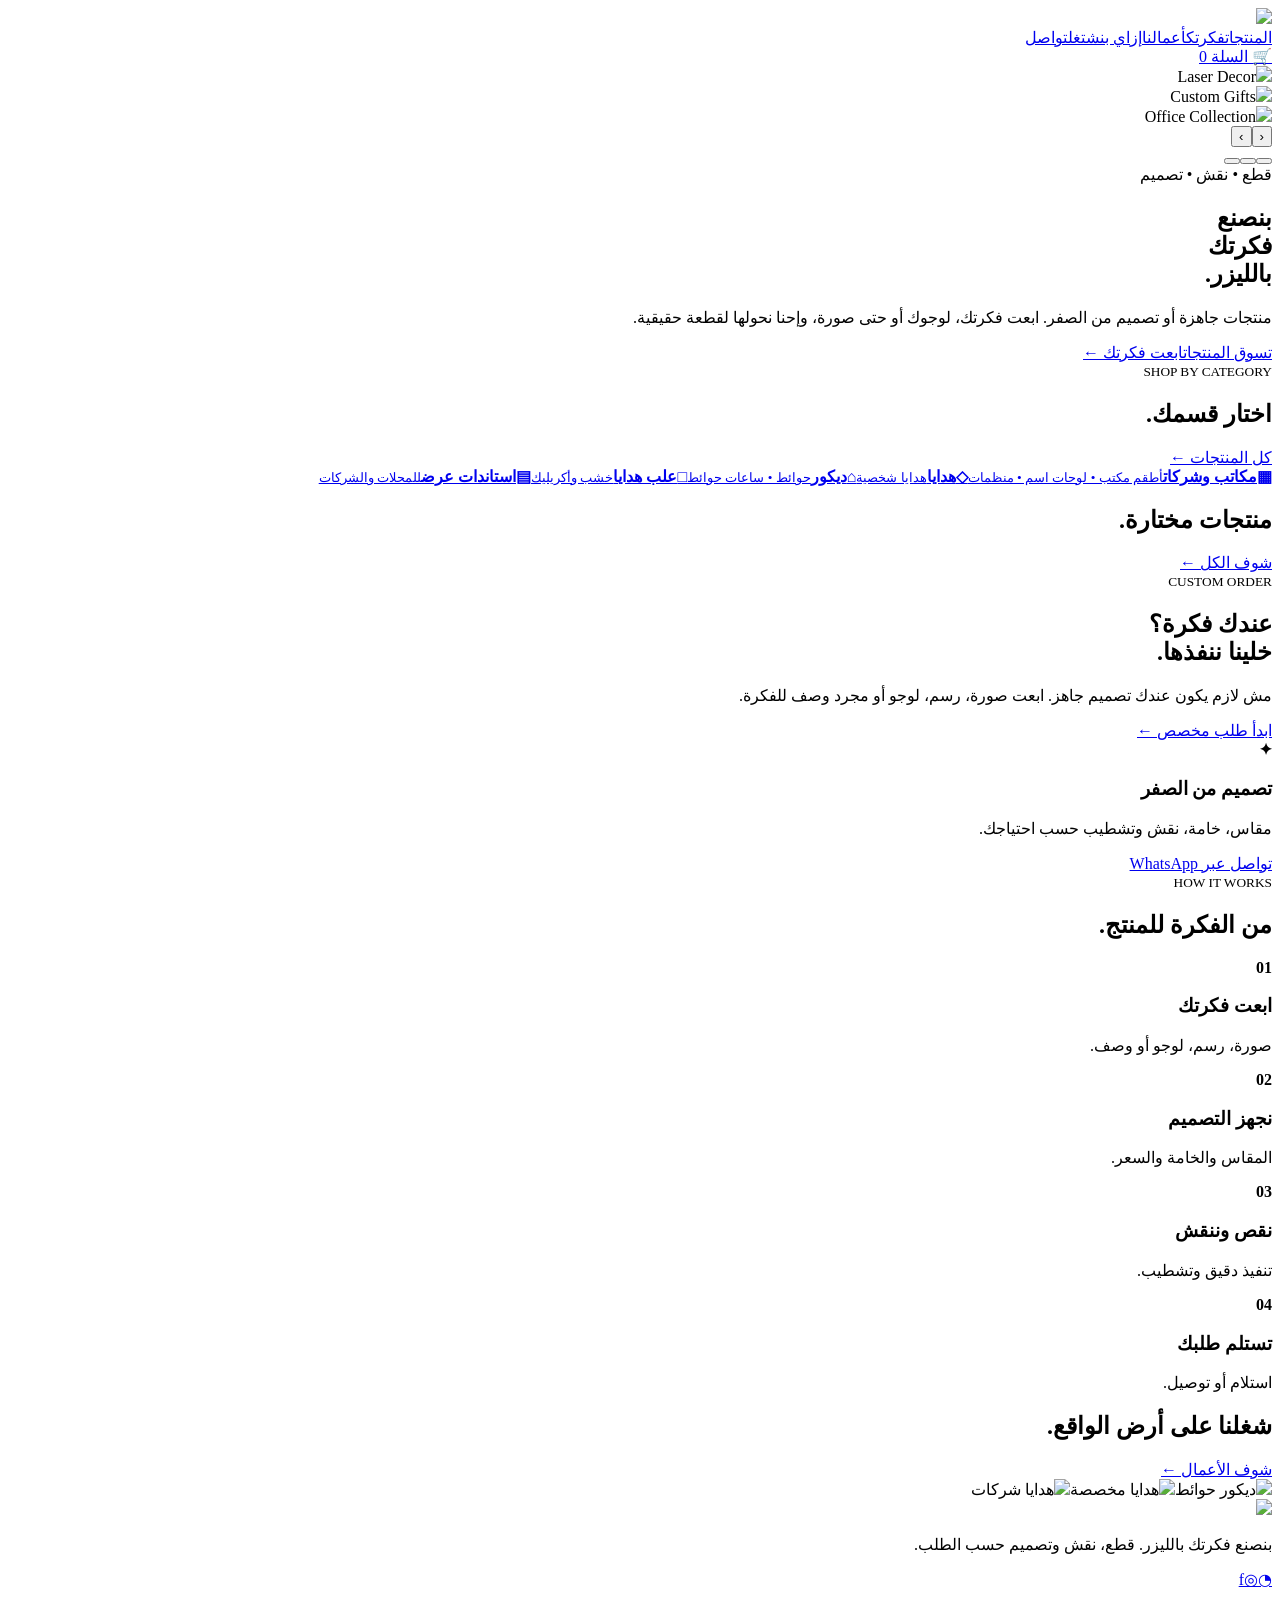
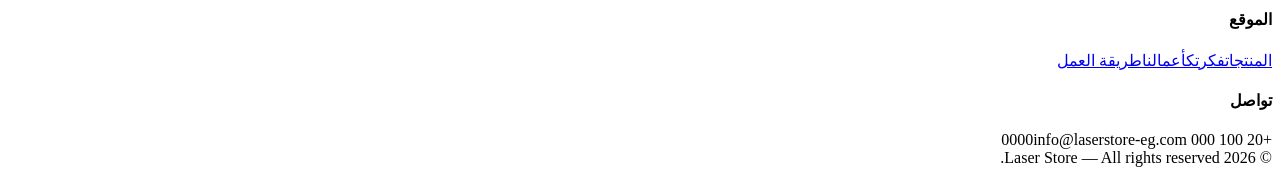
==== index.html @ 200dd328 "Add files via upload" ====
<!doctype html><html lang="ar" dir="rtl"><head><meta charset="utf-8"><meta name="viewport" content="width=device-width,initial-scale=1"><title>Laser Store — نصنع فكرتك بالليزر</title><link rel="preconnect" href="https://fonts.googleapis.com"><link rel="preconnect" href="https://fonts.gstatic.com" crossorigin><link href="https://fonts.googleapis.com/css2?family=Cairo:wght@400;500;600;700;800&family=Manrope:wght@600;700;800&display=swap" rel="stylesheet"><link rel="stylesheet" href="css/style.css"></head><body><header class="header"><div class="container nav"><a href="index.html"><img class="web-logo" src="assets/logo-web.png"></a><nav class="menu"><a href="products.html">المنتجات</a><a href="custom.html">فكرتك</a><a href="work.html">أعمالنا</a><a href="#process">إزاي بنشتغل</a><a href="contact.html">تواصل</a></nav><a class="cart-btn" href="cart.html">🛒 السلة <span id="cartCount">0</span></a></div></header>
<section class="hero"><div class="container hero-grid"><div class="hero-media"><div class="hero-slider"><div class="slide active"><img src="https://images.unsplash.com/photo-1513519245088-0e12902e5a38?auto=format&fit=crop&w=1400&q=85"><span>Laser Decor</span></div><div class="slide"><img src="https://images.unsplash.com/photo-1602173574767-37ac01994b2a?auto=format&fit=crop&w=1400&q=85"><span>Custom Gifts</span></div><div class="slide"><img src="https://images.unsplash.com/photo-1598301257982-0cf014dabbcd?auto=format&fit=crop&w=1400&q=85"><span>Office Collection</span></div><button class="slider-btn slider-prev" onclick="moveSlide(-1)">‹</button><button class="slider-btn slider-next" onclick="moveSlide(1)">›</button><div class="slider-dots"><button class="dot active" onclick="goSlide(0)"></button><button class="dot" onclick="goSlide(1)"></button><button class="dot" onclick="goSlide(2)"></button></div></div></div><div class="hero-copy"><span class="eyebrow">قطع • نقش • تصميم</span><h1>بنصنع<br><span>فكرتك</span><br>بالليزر.</h1><p class="hero-text">منتجات جاهزة أو تصميم من الصفر. ابعت فكرتك، لوجوك أو حتى صورة، وإحنا نحولها لقطعة حقيقية.</p><div class="buttons"><a class="btn primary" href="products.html">تسوق المنتجات</a><a class="btn light" href="custom.html">ابعت فكرتك ←</a></div></div></div></section>
<section id="products" class="section soft"><div class="container"><div class="section-head"><div><small>SHOP BY CATEGORY</small><h2 class="section-title">اختار قسمك.</h2></div><a href="products.html">كل المنتجات ←</a></div><div class="category-cards"><a href="products.html?category=office"><b>▦</b><strong>مكاتب وشركات</strong><small>أطقم مكتب • لوحات اسم • منظمات</small></a><a href="products.html?category=gifts"><b>◇</b><strong>هدايا</strong><small>هدايا شخصية</small></a><a href="products.html?category=decor"><b>⌂</b><strong>ديكور</strong><small>حوائط • ساعات حوائط</small></a><a href="products.html?category=boxes"><b>□</b><strong>علب هدايا</strong><small>خشب وأكريليك</small></a><a href="products.html?category=stands"><b>▤</b><strong>استاندات عرض</strong><small>للمحلات والشركات</small></a></div></div></section>
<section class="section"><div class="container"><div class="section-head"><h2 class="section-title">منتجات مختارة.</h2><a href="products.html">شوف الكل ←</a></div><div class="products" id="featured"></div></div></section>
<section id="custom" class="idea"><div class="container idea-box"><div><small>CUSTOM ORDER</small><h2>عندك فكرة؟<br><span>خلينا ننفذها.</span></h2><p>مش لازم يكون عندك تصميم جاهز. ابعت صورة، رسم، لوجو أو مجرد وصف للفكرة.</p><a class="btn light" href="custom.html">ابدأ طلب مخصص ←</a></div><div class="idea-card"><b>✦</b><h3>تصميم من الصفر</h3><p>مقاس، خامة، نقش وتشطيب حسب احتياجك.</p><a class="wa-order" href="https://wa.me/201000000000">تواصل عبر WhatsApp</a></div></div></section>
<section id="process" class="section soft"><div class="container"><small>HOW IT WORKS</small><h2 class="section-title">من الفكرة للمنتج.</h2><div class="process"><div><b>01</b><h3>ابعت فكرتك</h3><p>صورة، رسم، لوجو أو وصف.</p></div><div><b>02</b><h3>نجهز التصميم</h3><p>المقاس والخامة والسعر.</p></div><div><b>03</b><h3>نقص وننقش</h3><p>تنفيذ دقيق وتشطيب.</p></div><div><b>04</b><h3>تستلم طلبك</h3><p>استلام أو توصيل.</p></div></div></div></section>
<section class="section"><div class="container"><div class="section-head"><h2 class="section-title">شغلنا على أرض الواقع.</h2><a href="work.html">شوف الأعمال ←</a></div><div class="work-grid"><a><img src="https://images.unsplash.com/photo-1513519245088-0e12902e5a38?auto=format&fit=crop&w=1200&q=85"><span>ديكور حوائط</span></a><a><img src="https://images.unsplash.com/photo-1602173574767-37ac01994b2a?auto=format&fit=crop&w=900&q=85"><span>هدايا مخصصة</span></a><a><img src="https://images.unsplash.com/photo-1556742049-0cfed4f6a45d?auto=format&fit=crop&w=900&q=85"><span>هدايا شركات</span></a></div></div></section>
<footer><div class="container footer-grid"><div><img class="footer-logo" src="assets/logo-full.png"><p>بنصنع فكرتك بالليزر. قطع، نقش وتصميم حسب الطلب.</p><div class="social"><a href="https://wa.me/201000000000">◔</a><a href="https://instagram.com/">◎</a><a href="https://facebook.com/">f</a></div></div><div><h4>الموقع</h4><a href="products.html">المنتجات</a><a href="custom.html">فكرتك</a><a href="work.html">أعمالنا</a><a href="#process">طريقة العمل</a></div><div><h4>تواصل</h4><span>+20 100 000 0000</span><span>info@laserstore-eg.com</span></div></div><div class="copyright">© 2026 Laser Store — All rights reserved.</div></footer><script src="js/products.js"></script><script src="js/main.js"></script><script>document.addEventListener('DOMContentLoaded',()=>{document.querySelector('#featured').innerHTML=products.slice(0,6).map(card).join('')})</script></body></html>
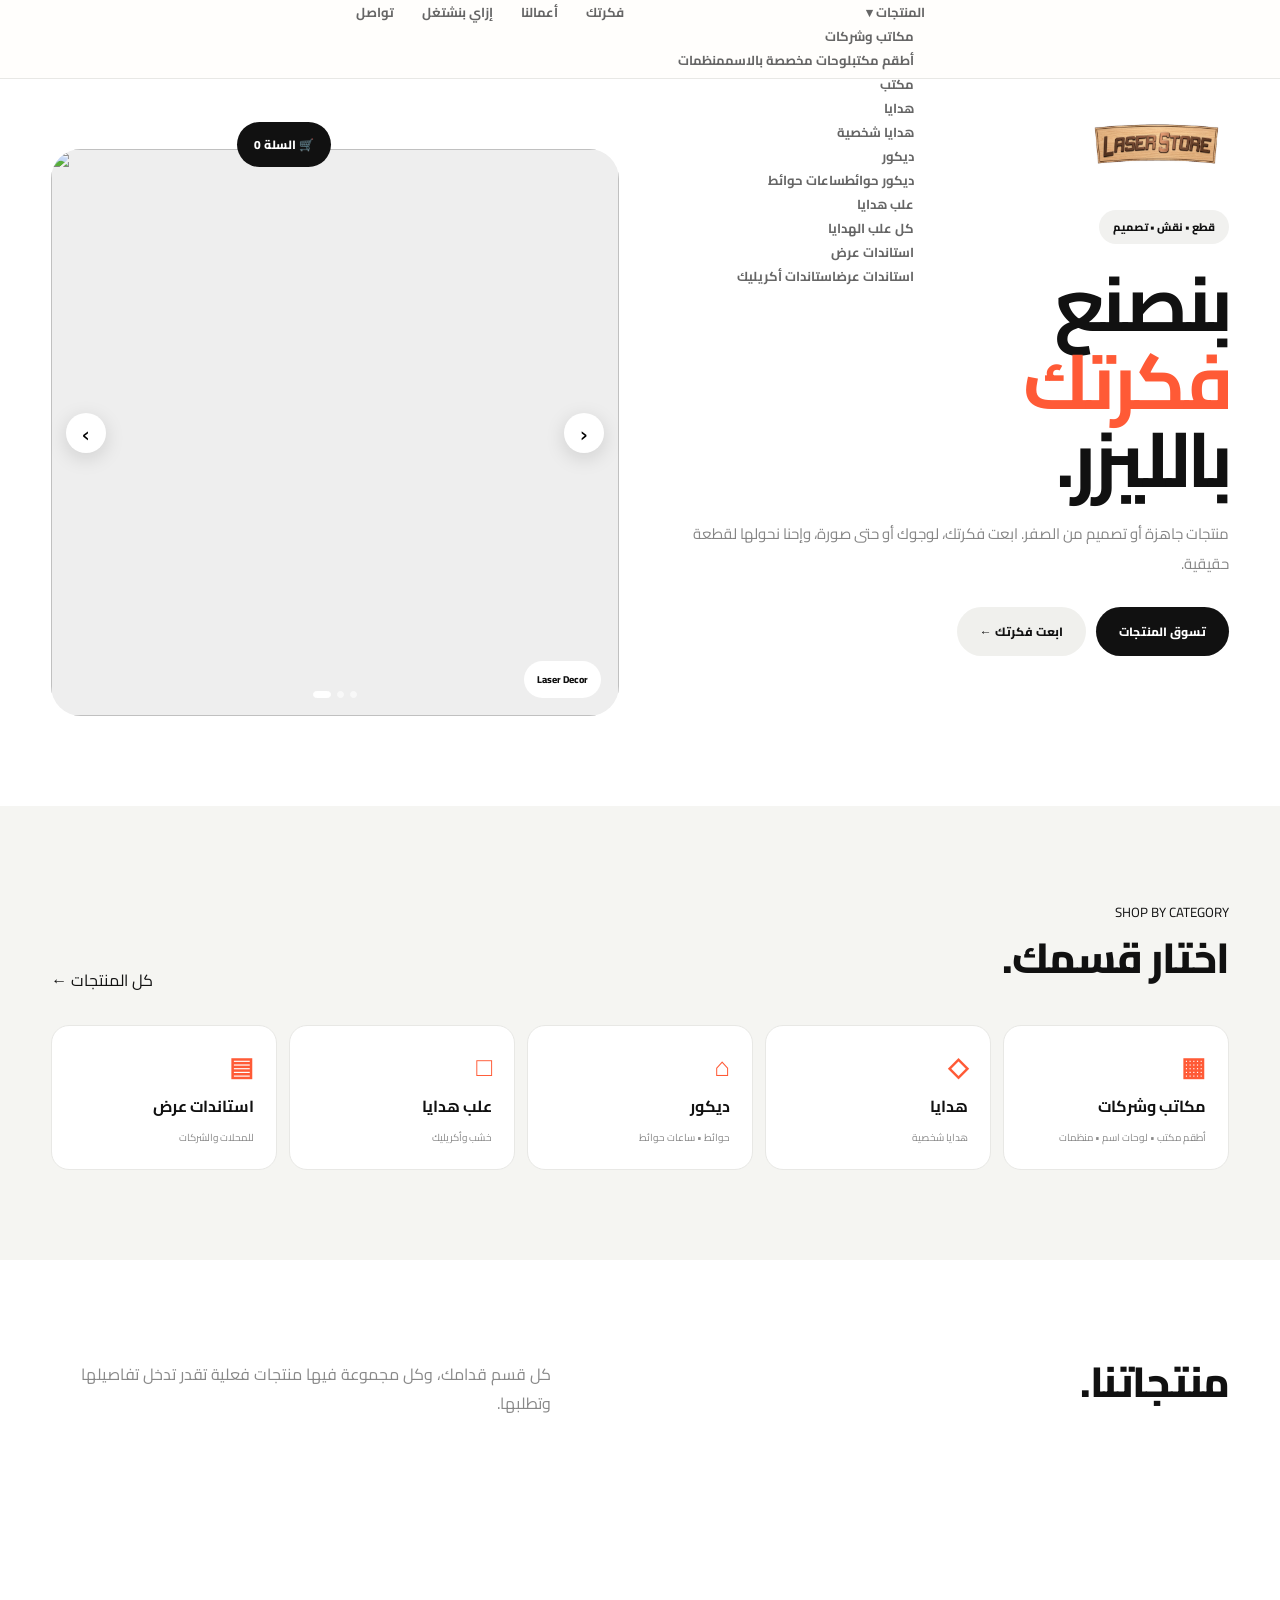
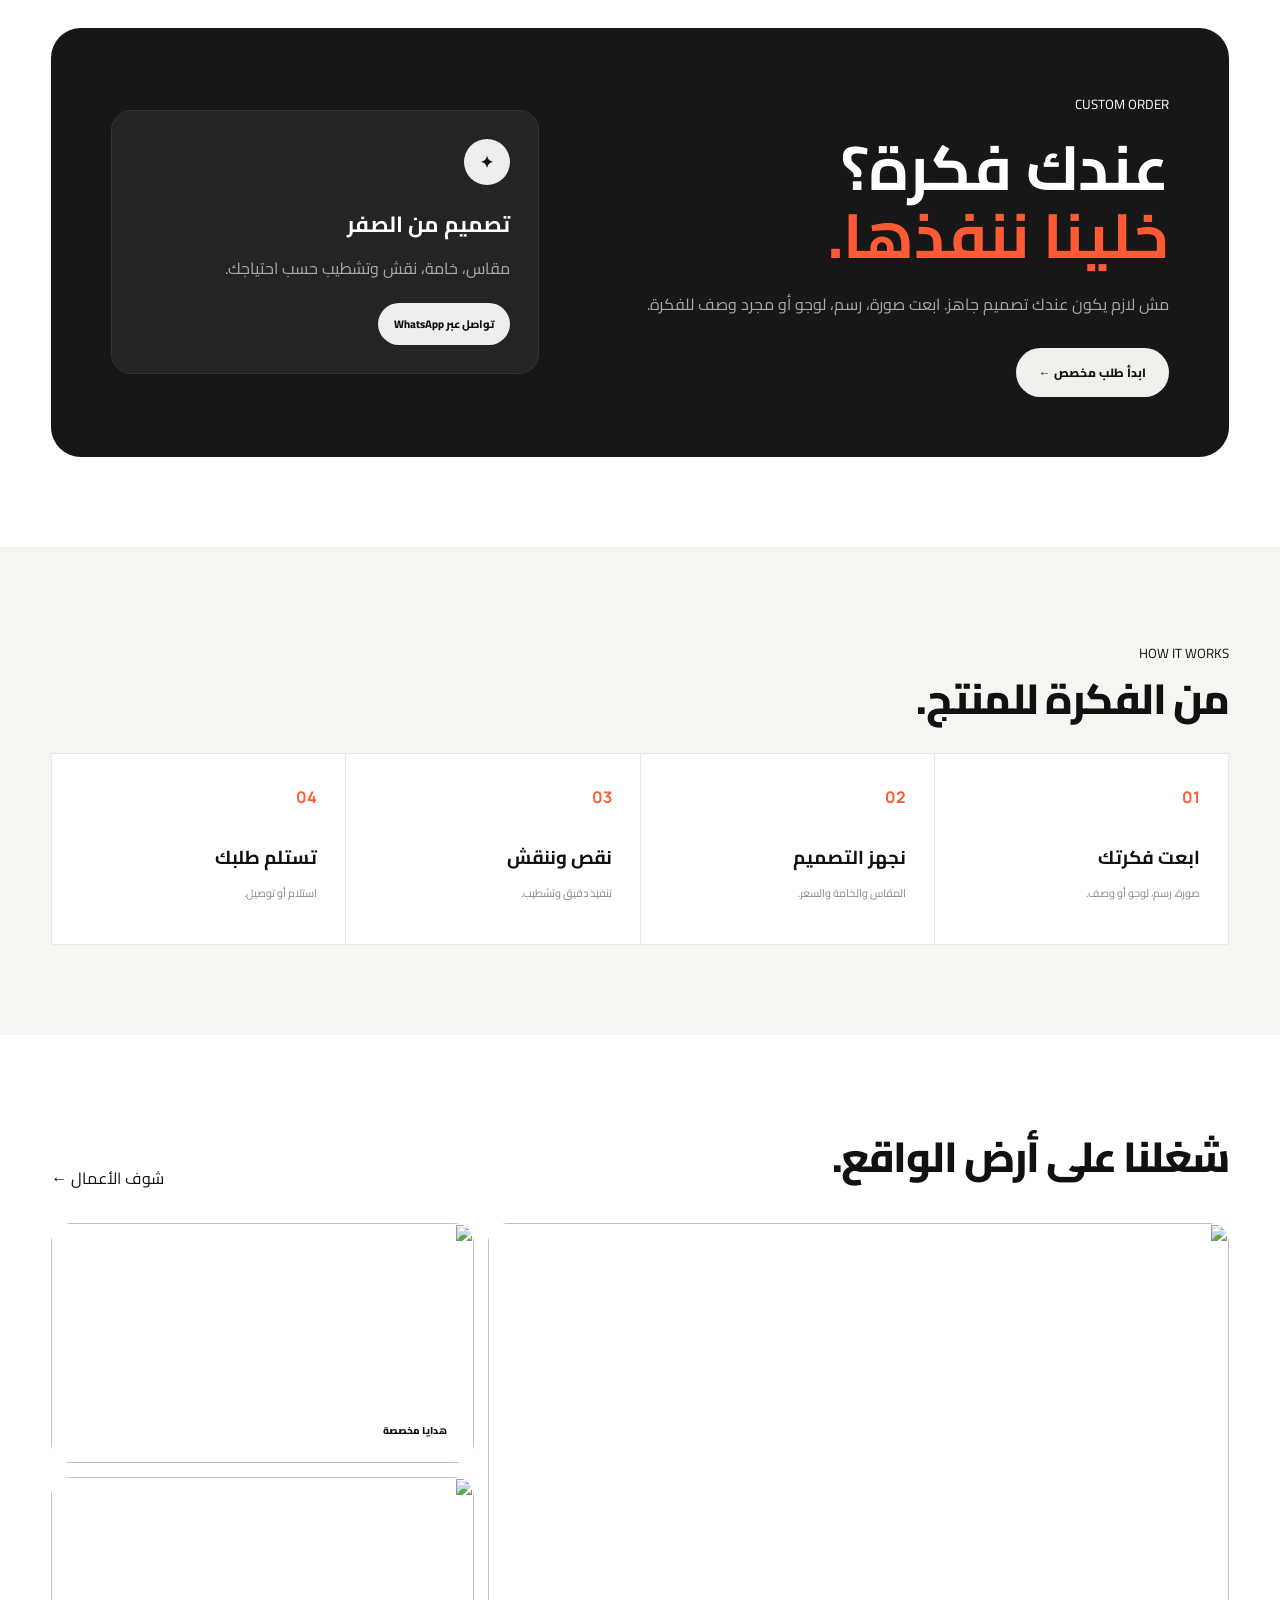
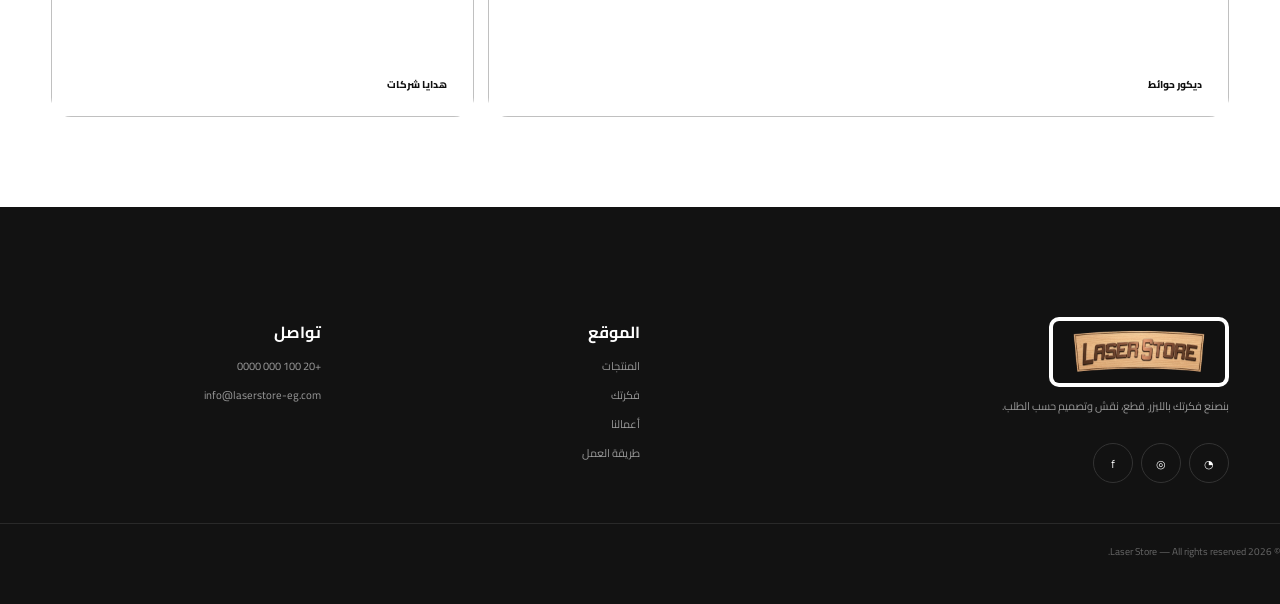
==== commit 76c91814: "Add files via upload" ====
--- a/index.html
+++ b/index.html
@@ -1,8 +1,33 @@
-<!doctype html><html lang="ar" dir="rtl"><head><meta charset="utf-8"><meta name="viewport" content="width=device-width,initial-scale=1"><title>Laser Store — نصنع فكرتك بالليزر</title><link rel="preconnect" href="https://fonts.googleapis.com"><link rel="preconnect" href="https://fonts.gstatic.com" crossorigin><link href="https://fonts.googleapis.com/css2?family=Cairo:wght@400;500;600;700;800&family=Manrope:wght@600;700;800&display=swap" rel="stylesheet"><link rel="stylesheet" href="css/style.css"></head><body><header class="header"><div class="container nav"><a href="index.html"><img class="web-logo" src="assets/logo-web.png"></a><nav class="menu"><a href="products.html">المنتجات</a><a href="custom.html">فكرتك</a><a href="work.html">أعمالنا</a><a href="#process">إزاي بنشتغل</a><a href="contact.html">تواصل</a></nav><a class="cart-btn" href="cart.html">🛒 السلة <span id="cartCount">0</span></a></div></header>
+<!doctype html><html lang="ar" dir="rtl"><head><meta charset="utf-8"><meta name="viewport" content="width=device-width,initial-scale=1"><title>Laser Store — نصنع فكرتك بالليزر</title><link rel="preconnect" href="https://fonts.googleapis.com"><link rel="preconnect" href="https://fonts.gstatic.com" crossorigin><link href="https://fonts.googleapis.com/css2?family=Cairo:wght@400;500;600;700;800&family=Manrope:wght@600;700;800&display=swap" rel="stylesheet"><link rel="stylesheet" href="css/style.css"></head><body><header class="header"><div class="container nav"><a href="index.html"><img class="web-logo" src="assets/logo-web.png"></a><nav class="menu"><div class="has-mega"><a href="products.html">المنتجات ▾</a><div class="mega-menu"><div class="container mega-inner">
+<div class="mega-col"><h4>مكاتب وشركات</h4><a href="products.html?category=office&sub=desk">أطقم مكتب</a><a href="products.html?category=office&sub=name">لوحات مخصصة بالاسم</a><a href="products.html?category=office&sub=organizer">منظمات مكتب</a></div>
+<div class="mega-col"><h4>هدايا</h4><a href="products.html?category=gifts">هدايا شخصية</a></div>
+<div class="mega-col"><h4>ديكور</h4><a href="products.html?category=decor&sub=wall">ديكور حوائط</a><a href="products.html?category=decor&sub=clock">ساعات حوائط</a></div>
+<div class="mega-col"><h4>علب هدايا</h4><a href="products.html?category=boxes">كل علب الهدايا</a></div>
+<div class="mega-col"><h4>استاندات عرض</h4><a href="products.html?category=stands&sub=display">استاندات عرض</a><a href="products.html?category=stands&sub=acrylic">استاندات أكريليك</a></div>
+</div></div></div><a href="custom.html">فكرتك</a><a href="work.html">أعمالنا</a><a href="#process">إزاي بنشتغل</a><a href="contact.html">تواصل</a></nav><a class="cart-btn" href="cart.html">🛒 السلة <span id="cartCount">0</span></a></div></header>
 <section class="hero"><div class="container hero-grid"><div class="hero-media"><div class="hero-slider"><div class="slide active"><img src="https://images.unsplash.com/photo-1513519245088-0e12902e5a38?auto=format&fit=crop&w=1400&q=85"><span>Laser Decor</span></div><div class="slide"><img src="https://images.unsplash.com/photo-1602173574767-37ac01994b2a?auto=format&fit=crop&w=1400&q=85"><span>Custom Gifts</span></div><div class="slide"><img src="https://images.unsplash.com/photo-1598301257982-0cf014dabbcd?auto=format&fit=crop&w=1400&q=85"><span>Office Collection</span></div><button class="slider-btn slider-prev" onclick="moveSlide(-1)">‹</button><button class="slider-btn slider-next" onclick="moveSlide(1)">›</button><div class="slider-dots"><button class="dot active" onclick="goSlide(0)"></button><button class="dot" onclick="goSlide(1)"></button><button class="dot" onclick="goSlide(2)"></button></div></div></div><div class="hero-copy"><span class="eyebrow">قطع • نقش • تصميم</span><h1>بنصنع<br><span>فكرتك</span><br>بالليزر.</h1><p class="hero-text">منتجات جاهزة أو تصميم من الصفر. ابعت فكرتك، لوجوك أو حتى صورة، وإحنا نحولها لقطعة حقيقية.</p><div class="buttons"><a class="btn primary" href="products.html">تسوق المنتجات</a><a class="btn light" href="custom.html">ابعت فكرتك ←</a></div></div></div></section>
 <section id="products" class="section soft"><div class="container"><div class="section-head"><div><small>SHOP BY CATEGORY</small><h2 class="section-title">اختار قسمك.</h2></div><a href="products.html">كل المنتجات ←</a></div><div class="category-cards"><a href="products.html?category=office"><b>▦</b><strong>مكاتب وشركات</strong><small>أطقم مكتب • لوحات اسم • منظمات</small></a><a href="products.html?category=gifts"><b>◇</b><strong>هدايا</strong><small>هدايا شخصية</small></a><a href="products.html?category=decor"><b>⌂</b><strong>ديكور</strong><small>حوائط • ساعات حوائط</small></a><a href="products.html?category=boxes"><b>□</b><strong>علب هدايا</strong><small>خشب وأكريليك</small></a><a href="products.html?category=stands"><b>▤</b><strong>استاندات عرض</strong><small>للمحلات والشركات</small></a></div></div></section>
-<section class="section"><div class="container"><div class="section-head"><h2 class="section-title">منتجات مختارة.</h2><a href="products.html">شوف الكل ←</a></div><div class="products" id="featured"></div></div></section>
+<section class="section"><div class="container"><div class="section-head"><h2 class="section-title">منتجاتنا.</h2><p class="section-desc">كل قسم قدامك، وكل مجموعة فيها منتجات فعلية تقدر تدخل تفاصيلها وتطلبها.</p></div><div class="category-sections" id="homeCategories"></div></div></section>
 <section id="custom" class="idea"><div class="container idea-box"><div><small>CUSTOM ORDER</small><h2>عندك فكرة؟<br><span>خلينا ننفذها.</span></h2><p>مش لازم يكون عندك تصميم جاهز. ابعت صورة، رسم، لوجو أو مجرد وصف للفكرة.</p><a class="btn light" href="custom.html">ابدأ طلب مخصص ←</a></div><div class="idea-card"><b>✦</b><h3>تصميم من الصفر</h3><p>مقاس، خامة، نقش وتشطيب حسب احتياجك.</p><a class="wa-order" href="https://wa.me/201000000000">تواصل عبر WhatsApp</a></div></div></section>
 <section id="process" class="section soft"><div class="container"><small>HOW IT WORKS</small><h2 class="section-title">من الفكرة للمنتج.</h2><div class="process"><div><b>01</b><h3>ابعت فكرتك</h3><p>صورة، رسم، لوجو أو وصف.</p></div><div><b>02</b><h3>نجهز التصميم</h3><p>المقاس والخامة والسعر.</p></div><div><b>03</b><h3>نقص وننقش</h3><p>تنفيذ دقيق وتشطيب.</p></div><div><b>04</b><h3>تستلم طلبك</h3><p>استلام أو توصيل.</p></div></div></div></section>
 <section class="section"><div class="container"><div class="section-head"><h2 class="section-title">شغلنا على أرض الواقع.</h2><a href="work.html">شوف الأعمال ←</a></div><div class="work-grid"><a><img src="https://images.unsplash.com/photo-1513519245088-0e12902e5a38?auto=format&fit=crop&w=1200&q=85"><span>ديكور حوائط</span></a><a><img src="https://images.unsplash.com/photo-1602173574767-37ac01994b2a?auto=format&fit=crop&w=900&q=85"><span>هدايا مخصصة</span></a><a><img src="https://images.unsplash.com/photo-1556742049-0cfed4f6a45d?auto=format&fit=crop&w=900&q=85"><span>هدايا شركات</span></a></div></div></section>
-<footer><div class="container footer-grid"><div><img class="footer-logo" src="assets/logo-full.png"><p>بنصنع فكرتك بالليزر. قطع، نقش وتصميم حسب الطلب.</p><div class="social"><a href="https://wa.me/201000000000">◔</a><a href="https://instagram.com/">◎</a><a href="https://facebook.com/">f</a></div></div><div><h4>الموقع</h4><a href="products.html">المنتجات</a><a href="custom.html">فكرتك</a><a href="work.html">أعمالنا</a><a href="#process">طريقة العمل</a></div><div><h4>تواصل</h4><span>+20 100 000 0000</span><span>info@laserstore-eg.com</span></div></div><div class="copyright">© 2026 Laser Store — All rights reserved.</div></footer><script src="js/products.js"></script><script src="js/main.js"></script><script>document.addEventListener('DOMContentLoaded',()=>{document.querySelector('#featured').innerHTML=products.slice(0,6).map(card).join('')})</script></body></html>
+<footer><div class="container footer-grid"><div><img class="footer-logo" src="assets/logo-full.png"><p>بنصنع فكرتك بالليزر. قطع، نقش وتصميم حسب الطلب.</p><div class="social"><a href="https://wa.me/201000000000">◔</a><a href="https://instagram.com/">◎</a><a href="https://facebook.com/">f</a></div></div><div><h4>الموقع</h4><a href="products.html">المنتجات</a><a href="custom.html">فكرتك</a><a href="work.html">أعمالنا</a><a href="#process">طريقة العمل</a></div><div><h4>تواصل</h4><span>+20 100 000 0000</span><span>info@laserstore-eg.com</span></div></div><div class="copyright">© 2026 Laser Store — All rights reserved.</div></footer><script src="js/products.js"></script><script src="js/main.js"></script><script>
+document.addEventListener('DOMContentLoaded',()=>{
+ const groups=[
+  ['office','مكاتب وشركات','أطقم مكتب • لوحات أسماء • منظمات مكتب'],
+  ['gifts','هدايا','هدايا شخصية ومميزة'],
+  ['decor','ديكور','ديكور حوائط • ساعات حوائط'],
+  ['boxes','علب هدايا','علب خشب وأكريليك قابلة للتخصيص'],
+  ['stands','استاندات عرض','للمحلات • الشركات • الفعاليات']
+ ];
+ const box=document.querySelector('#homeCategories');
+ if(!box)return;
+ box.innerHTML=groups.map(([key,title,desc])=>{
+   const ps=products.filter(p=>p.category===key).slice(0,4);
+   return `<section class="home-category" id="home-${key}">
+    <div class="category-title"><div><h2>${title}</h2><p>${desc}</p></div><a href="products.html?category=${key}">عرض كل القسم ←</a></div>
+    <div class="products">${ps.map(card).join('')}</div>
+   </section>`;
+ }).join('');
+});
+</script></body></html>
--- a/css/style.css
+++ b/css/style.css
@@ -0,0 +1,111 @@
+@import url('https://fonts.googleapis.com/css2?family=Cairo:wght@400;500;600;700;800&family=Manrope:wght@500;600;700;800&display=swap');
+:root{--black:#111;--orange:#ff513b;--soft:#f6f6f2;--gray:#777;--line:#e8e8e3}
+*{box-sizing:border-box;margin:0;padding:0}html{scroll-behavior:smooth}
+body{font-family:Cairo,sans-serif;color:var(--black);background:#fff}
+a{text-decoration:none;color:inherit}button{font:inherit;border:0;cursor:pointer}img{display:block}
+.container{width:min(1240px,92%);margin:auto}
+
+/* Header */
+.header{position:sticky;top:0;z-index:100;background:#fffffff2;backdrop-filter:blur(14px);border-bottom:1px solid var(--line)}
+.nav{height:78px;display:flex;align-items:center;justify-content:space-between;gap:25px}
+.web-logo{width:145px;height:54px;object-fit:contain}.menu{display:flex;gap:30px;color:#555;font-size:14px;font-weight:600}
+.menu a:hover{color:var(--orange)}.cart-btn{background:var(--black);color:#fff;border-radius:50px;padding:11px 18px;font-size:12px;min-width:92px}
+
+/* Hero: image LEFT, text RIGHT */
+.hero{padding:70px 0 90px}.hero-grid{direction:ltr;display:grid;grid-template-columns:1fr 1fr;gap:70px;align-items:center}
+.hero-copy{direction:rtl;text-align:right}.hero-media{direction:rtl}
+.eyebrow{display:inline-flex;background:#f1f1ed;padding:7px 14px;border-radius:50px;font-size:12px;font-weight:700}
+.hero h1{font-size:clamp(50px,6vw,82px);line-height:1.04;letter-spacing:-3px;margin:22px 0}
+.hero h1 span,.product-category,.number{color:var(--orange)}
+.hero-text,.section-desc{color:var(--gray);line-height:1.9}.hero-text{max-width:570px;margin-bottom:28px}
+.buttons{display:flex;gap:12px;flex-wrap:wrap}.btn{display:inline-flex;align-items:center;justify-content:center;padding:13px 23px;border-radius:50px;font-size:13px;font-weight:700;transition:.22s}
+.primary{background:var(--black);color:#fff}.primary:hover{background:var(--orange);transform:translateY(-1px)}
+.light{background:#f1f1ed;color:var(--black)}.light:hover{background:#fff;transform:translateY(-1px)}
+.hero-slider{aspect-ratio:1;border-radius:28px;overflow:hidden;position:relative;background:#eee}
+.slide{position:absolute;inset:0;opacity:0;transition:.55s}.slide.active{opacity:1}.slide img{width:100%;height:100%;object-fit:cover}
+.slider-btn{position:absolute;top:50%;transform:translateY(-50%);width:42px;height:42px;border-radius:50%;background:#fff;box-shadow:0 5px 20px #0002;z-index:3;font-size:20px;display:grid;place-items:center;line-height:1}
+.slider-prev{left:18px}.slider-next{right:18px}.slider-dots{position:absolute;bottom:18px;left:50%;transform:translateX(-50%);display:flex;gap:6px;z-index:3}
+.dot{width:7px;height:7px;border-radius:50%;background:#fff8;border:1px solid #fff;padding:0}.dot.active{background:#fff}
+.slider-label{position:absolute;right:18px;bottom:18px;background:#fff;padding:8px 13px;border-radius:50px;font-size:11px;font-weight:700;z-index:3}
+
+/* Products */
+.section{padding:95px 0}.soft{background:var(--soft)}.section-head{display:flex;justify-content:space-between;align-items:end;gap:35px;margin-bottom:34px}
+.section-title{font-size:43px;letter-spacing:-1.7px}.section-desc{max-width:500px}
+.categories{display:flex;gap:8px;flex-wrap:wrap;margin-bottom:28px}.category{padding:9px 17px;border-radius:50px;border:1px solid var(--line);background:#fff;font-size:12px;font-weight:700}
+.category.active{background:var(--black);color:#fff;border-color:var(--black)}.products{display:grid;grid-template-columns:repeat(3,1fr);gap:18px}
+.product-card{background:#fff;border:1px solid var(--line);border-radius:20px;overflow:hidden;transition:.25s}
+.product-card:hover{transform:translateY(-4px);box-shadow:0 18px 45px #0001}.product-image{display:block;aspect-ratio:1;position:relative;overflow:hidden}
+.product-image img{width:100%;height:100%;object-fit:cover;transition:.4s}.product-card:hover img{transform:scale(1.04)}
+.view-product{position:absolute;bottom:14px;left:14px;background:#fff;border-radius:50px;padding:7px 12px;font-size:10px;font-weight:700}
+.product-info{padding:19px}.product-category{font-size:10px;font-weight:800}.product-info h3{font-size:18px;margin:5px 0}.product-info p{font-size:12px;color:var(--gray)}
+.product-bottom{display:flex;justify-content:space-between;align-items:center;margin-top:18px}.product-bottom strong{font-size:18px}
+.add-btn{background:var(--black);color:#fff;border-radius:50px;padding:9px 15px;font-size:11px}.add-btn:hover{background:var(--orange)}
+
+/* Custom order */
+.idea{padding:95px 0}.idea-box{background:var(--black);color:#fff;border-radius:30px;padding:65px;display:grid;grid-template-columns:1fr 1fr;gap:60px;align-items:center}
+.idea-copy{direction:rtl;text-align:right}.idea .eyebrow{background:rgba(255,255,255,.12);color:#f5f5ef;border:1px solid rgba(255,255,255,.14)}
+.idea h2{font-size:clamp(38px,5vw,62px);line-height:1.1;margin-top:16px}.idea h2 span{color:var(--orange)}
+.idea p{color:#aaa;line-height:1.9;margin:20px 0 28px}.idea .contact-cta{background:#f4f4ef;color:#111}.idea .contact-cta:hover{background:#fff}
+.idea-form{background:#232323;padding:24px;border-radius:20px}.input{width:100%;background:#303030;border:1px solid #3b3b3b;color:#fff;padding:13px;border-radius:10px;margin-bottom:10px;font-family:inherit}
+.input::placeholder{color:#888}.idea-form textarea{min-height:110px}.upload{border:1px dashed #555;color:#aaa;text-align:center;padding:20px;border-radius:12px;margin-bottom:12px;font-size:12px}
+
+/* Work gallery */
+.work-grid{display:grid;grid-template-columns:1.35fr .85fr .85fr;grid-template-rows:250px 250px;gap:16px}
+.work-item{border-radius:22px;overflow:hidden;position:relative;background:#eee}.work-item.feature{grid-row:span 2}
+.work-item img{width:100%;height:100%;object-fit:cover;transition:.5s}
+.work-overlay{position:absolute;inset:0;display:flex;align-items:flex-end;padding:22px;background:linear-gradient(to top,rgba(0,0,0,.7),transparent 58%);color:#fff;opacity:0;transition:.3s}
+.work-item:hover img{transform:scale(1.05)}.work-item:hover .work-overlay{opacity:1}
+.work-overlay strong{font-size:18px}.work-overlay span{display:block;font-size:11px;color:#ddd;margin-top:3px}
+
+/* Process + contact */
+.process,.contact-card{display:grid;grid-template-columns:repeat(4,1fr);gap:1px;background:var(--line);border:1px solid var(--line)}
+.step,.contact-item{background:#fff;padding:32px 25px}.number{font-size:12px;font-weight:800}.step h3{font-size:19px;margin:27px 0 8px}.step p,.contact-item p{color:var(--gray);font-size:12px;line-height:1.9}
+.contact-item{text-align:right}.contact-icon{width:48px;height:48px;border-radius:14px;background:#f1f1ed;color:#111;display:grid;place-items:center;margin-bottom:15px}
+.contact-icon svg{width:23px;height:23px}.contact-item a:hover{color:var(--orange)}
+
+/* Business + footer */
+.business{background:#efefeb}.business-box{display:flex;justify-content:space-between;align-items:center;gap:30px}.business h2{font-size:43px}.business p{color:var(--gray);margin-top:8px}
+footer{background:var(--black);color:#fff;padding:55px 0 25px}.footer-grid{display:grid;grid-template-columns:2fr 1fr 1fr;gap:50px;padding-bottom:45px}
+.footer-logo{width:190px;height:75px;object-fit:contain;background:#fff;border-radius:10px;padding:4px}.footer p{color:#888;font-size:12px;line-height:1.9;margin-top:12px}
+.footer-links{display:flex;flex-direction:column;gap:9px;color:#999;font-size:12px}.social{display:flex;gap:8px;margin-top:18px}.social a{width:42px;height:42px;border:1px solid #333;border-radius:50%;display:grid;place-items:center;color:#fff}
+.social a:hover{background:var(--orange);border-color:var(--orange)}.social a svg{width:18px;height:18px}
+.copyright{border-top:1px solid #292929;padding-top:20px;color:#666;font-size:11px}
+
+/* Cart: quantity centered */
+.cart-overlay{position:fixed;inset:0;background:#0006;z-index:180;opacity:0;visibility:hidden;transition:.25s}.cart-overlay.show{opacity:1;visibility:visible}
+.cart-panel{position:fixed;top:0;right:0;width:410px;max-width:94%;height:100vh;background:#fff;z-index:190;transform:translateX(105%);transition:.35s;display:flex;flex-direction:column;direction:rtl}
+.cart-panel.open{transform:none}.cart-head{padding:22px;border-bottom:1px solid var(--line);display:flex;justify-content:space-between;align-items:center}
+.close{width:35px;height:35px;border-radius:50%;background:#f1f1ed;display:grid;place-items:center}.cart-items{padding:18px;overflow:auto;flex:1}
+.cart-item{display:flex;gap:10px;padding:12px 0;border-bottom:1px solid var(--line);align-items:center}.cart-item img{width:65px;height:65px;border-radius:10px;object-fit:cover}
+.cart-item-info{flex:1}.cart-item-info strong,.cart-item-info span{display:block}.cart-item-info strong{font-size:13px}.cart-item-info span{font-size:11px;color:var(--gray)}
+.qty{display:flex;align-items:center;justify-content:center;gap:10px;direction:ltr}.qty button{width:28px;height:28px;border-radius:50%;background:#f1f1ed;display:grid;place-items:center;line-height:1;font-weight:700}.qty b{min-width:18px;text-align:center}
+.remove{background:none;font-size:20px;color:#999}.cart-footer{padding:18px;border-top:1px solid var(--line)}.total{display:flex;justify-content:space-between;font-weight:800;margin-bottom:12px}.cart-footer .btn{width:100%}.cart-empty{text-align:center;color:var(--gray);padding:70px 15px}
+
+/* Product detail: image LEFT, details RIGHT */
+.product-detail{direction:ltr;display:grid;grid-template-columns:1.05fr .95fr;gap:70px;padding:65px 0 100px}
+.detail-gallery,.detail-copy{direction:rtl}.detail-copy{text-align:right}.detail-main-image{aspect-ratio:1;border-radius:25px;overflow:hidden}.detail-main-image img{width:100%;height:100%;object-fit:cover}
+.thumbs{display:flex;gap:10px;margin-top:12px}.thumbs button{width:75px;height:75px;border-radius:12px;overflow:hidden;border:2px solid transparent;padding:0}.thumbs button.selected{border-color:var(--orange)}.thumbs img{width:100%;height:100%;object-fit:cover}
+.detail-copy h1{font-size:52px;line-height:1.1;margin:16px 0 8px}.detail-price{font-size:26px;font-weight:800}.detail-desc{color:var(--gray);line-height:2;margin:20px 0}
+.specs{display:grid;grid-template-columns:1fr 1fr;border:1px solid var(--line);border-radius:15px;overflow:hidden;margin:25px 0}.specs div{padding:15px;border-left:1px solid var(--line)}.specs span,.specs b{display:block}.specs span{font-size:10px;color:var(--gray)}
+.features{list-style:none;color:#555;font-size:13px;line-height:2}.purchase-row{display:flex;gap:10px;margin-top:25px;align-items:center}
+.qty.large{border:1px solid var(--line);border-radius:50px;padding:5px 10px;min-width:130px;justify-content:center;gap:14px;background:#fff}.grow{flex:1}
+.whatsapp-btn{width:100%;margin-top:10px;background:#f1f1ed;color:#111}.whatsapp-btn:hover{background:#e9e9e4}.back-link{display:inline-block;margin-top:22px;color:#777;font-size:12px}.not-found{text-align:center;padding:140px 0}
+
+@media(max-width:900px){
+  .menu{display:none}.hero-grid,.product-detail{grid-template-columns:1fr;gap:35px}.hero-grid{direction:rtl}
+  .hero-copy{order:2}.hero-media{order:1}.products{grid-template-columns:1fr 1fr}.idea-box{grid-template-columns:1fr;padding:45px 25px}
+  .process,.contact-card{grid-template-columns:1fr 1fr}.footer-grid{grid-template-columns:1fr 1fr}
+  .work-grid{grid-template-columns:1fr 1fr;grid-template-rows:280px 220px 220px}.work-item.feature{grid-row:span 2}
+}
+@media(max-width:600px){
+  .nav{height:68px}.web-logo{width:125px;height:48px}.hero{padding:45px 0 65px}.hero h1{font-size:48px}.section{padding:70px 0}
+  .section-head{display:block}.section-title{font-size:34px;margin-bottom:14px}.products,.process,.contact-card{grid-template-columns:1fr}
+  .work-grid{grid-template-columns:1fr;grid-template-rows:280px 210px 210px 210px}.work-item.feature{grid-row:auto}.work-overlay{opacity:1}
+  .business-box{display:block}.business h2{font-size:34px;margin-bottom:20px}.footer-grid{grid-template-columns:1fr}.idea{padding:65px 0}
+  .product-detail{padding-top:40px}.detail-copy h1{font-size:40px}.purchase-row{flex-direction:column}.qty.large{width:100%}
+}
+/* ===== NEW STORE LAYOUT OVERRIDES ===== */
+:root{--orange:#ff5a36;--line:#e8e8e5;--gray:#777;--soft:#f5f5f2}
+*{box-sizing:border-box}body{font-family:Cairo,sans-serif;color:#111;background:#fff}a{text-decoration:none;color:inherit}.container{width:min(1240px,92%);margin:auto}.header{position:sticky;top:0;z-index:100;background:#fffefcf2;backdrop-filter:blur(12px);border-bottom:1px solid var(--line)}.nav{height:78px;display:grid;grid-template-columns:1fr auto 1fr;align-items:center}.web-logo{width:145px;height:58px;object-fit:contain}.menu{display:flex;gap:28px;font-size:13px;font-weight:700;color:#666}.menu a:hover,.menu a.active{color:#111}.cart-btn{justify-self:start;background:#111;color:#fff;padding:11px 17px;border-radius:50px;font-size:12px;font-weight:800}.hero{padding:70px 0 90px}.hero-grid{display:grid;grid-template-columns:1.05fr 1fr;direction:ltr;gap:70px;align-items:center}.hero-copy{direction:rtl;text-align:right}.hero-media{direction:ltr}.eyebrow{display:inline-block;background:#f1f1ef;padding:7px 14px;border-radius:50px;font-size:11px;font-weight:800}.hero h1{font-size:clamp(52px,6vw,84px);line-height:1.02;letter-spacing:-4px;margin:20px 0}.hero h1 span,.idea-box span{color:var(--orange)}.hero-text{max-width:560px;color:#858585;line-height:2;font-size:15px}.buttons{display:flex;gap:10px;margin-top:25px}.btn{display:inline-flex;align-items:center;justify-content:center;padding:13px 23px;border-radius:50px;font-size:12px;font-weight:800;border:0}.primary{background:#111;color:#fff}.light{background:#f0f0ed;color:#111}.hero-slider{position:relative;aspect-ratio:1/1;border-radius:30px;overflow:hidden;background:#eee}.slide{position:absolute;inset:0;opacity:0;transition:.5s}.slide.active{opacity:1}.slide img{width:100%;height:100%;object-fit:cover}.slide>span{position:absolute;bottom:18px;right:18px;background:#fff;padding:9px 13px;border-radius:50px;font-size:10px;font-weight:800}.slider-btn{position:absolute;top:50%;transform:translateY(-50%);width:40px;height:40px;border-radius:50%;background:#fff;font-size:25px;z-index:2}.slider-prev{left:15px}.slider-next{right:15px}.slider-dots{position:absolute;bottom:18px;left:50%;transform:translateX(-50%);display:flex;gap:6px;z-index:3}.dot{width:7px;height:7px;border-radius:50%;background:#fff;opacity:.6}.dot.active{width:18px;border-radius:8px;opacity:1}.section{padding:90px 0}.soft{background:var(--soft)}.section-head{display:flex;justify-content:space-between;align-items:end;margin-bottom:30px}.section-title{font-size:42px;line-height:1.15;letter-spacing:-1.5px;margin:8px 0 12px;font-weight:800}.section-desc{color:#888;line-height:1.8}.category-cards{display:grid;grid-template-columns:repeat(5,1fr);gap:12px}.category-cards a{background:#fff;border:1px solid var(--line);border-radius:18px;padding:22px;min-height:145px;display:flex;flex-direction:column;justify-content:space-between;transition:.25s}.category-cards a:hover{transform:translateY(-4px);box-shadow:0 15px 35px #0000000d}.category-cards b{font:700 26px Manrope;color:var(--orange)}.category-cards strong{font-size:16px}.category-cards small{font-size:10px;color:#888}.products{display:grid;grid-template-columns:repeat(3,1fr);gap:18px}.product-card{border:1px solid var(--line);border-radius:20px;overflow:hidden;background:#fff;transition:.25s}.product-card:hover{transform:translateY(-5px);box-shadow:0 20px 45px #0000000d}.product-image{display:block;aspect-ratio:1;position:relative;overflow:hidden;background:#eee}.product-image img{width:100%;height:100%;object-fit:cover;transition:.4s}.product-card:hover img{transform:scale(1.04)}.badge{position:absolute;top:14px;right:14px;z-index:2;background:#fff;border-radius:50px;padding:7px 11px;font-size:9px}.view{position:absolute;bottom:12px;left:12px;background:#fff;border-radius:50px;padding:7px 11px;font-size:9px;font-weight:800}.product-info{padding:18px}.product-info small{color:var(--orange);font-size:9px;font-weight:800}.product-info h3{font-size:17px;margin:5px 0}.product-info p{font-size:11px;color:#888}.product-bottom{display:flex;align-items:center;justify-content:space-between;margin-top:15px}.product-bottom strong{font:800 17px Manrope}.add-btn{background:#111;color:#fff;border:0;border-radius:50px;padding:9px 14px;font-size:10px;font-weight:800}.idea{padding:90px 0}.idea-box{background:#171717;color:#fff;border-radius:30px;padding:60px;display:grid;grid-template-columns:1fr .75fr;gap:60px;align-items:center}.idea-box h2{font-size:clamp(40px,5vw,62px);line-height:1.1;margin:15px 0}.idea-box p{color:#aaa;line-height:1.9}.idea-card{background:#242424;border:1px solid #333;border-radius:20px;padding:28px}.idea-card>b{display:flex;width:46px;height:46px;border-radius:50%;background:#eee;color:#111;align-items:center;justify-content:center}.idea-card h3{font-size:22px;margin-top:18px}.idea-card p{margin:8px 0 20px}.wa-order{display:inline-flex;background:#eee;color:#111;padding:11px 16px;border-radius:50px;font-size:11px;font-weight:800}.process{display:grid;grid-template-columns:repeat(4,1fr);gap:1px;background:var(--line);margin-top:30px}.process>div{background:#fff;padding:28px;min-height:190px}.process b{color:var(--orange);font-family:Manrope}.process h3{margin:28px 0 8px}.process p{font-size:11px;color:#888}.work-grid{display:grid;grid-template-columns:1.4fr .8fr;grid-template-rows:240px 240px;gap:14px}.work-grid a{position:relative;overflow:hidden;border-radius:20px}.work-grid a:first-child{grid-row:span 2}.work-grid img{width:100%;height:100%;object-fit:cover;transition:.4s}.work-grid a:hover img{transform:scale(1.05);filter:brightness(.72)}.work-grid span{position:absolute;right:15px;bottom:15px;background:#fff;border-radius:50px;padding:8px 12px;font-size:10px;font-weight:800}.footer-grid{display:grid;grid-template-columns:2fr 1fr 1fr;gap:50px;padding:55px 0 40px}.footer-logo{width:180px;height:70px;object-fit:contain}.footer-grid p,.footer-grid span,.footer-grid a{display:block;color:#999;font-size:11px;margin-top:9px}.social{display:flex;gap:8px;margin-top:18px}.social a{width:40px;height:40px;border:1px solid #333;border-radius:50%;display:flex;align-items:center;justify-content:center;font-family:Manrope;color:#fff}footer{background:#121212;color:#fff}.copyright{border-top:1px solid #292929;padding:18px 0;color:#666;font-size:10px}.toolbar{display:flex;gap:10px;margin-bottom:20px}.toolbar input,.toolbar select{border:1px solid var(--line);background:#fff;border-radius:50px;padding:12px 17px;outline:0}.toolbar input{flex:1}.toolbar select{min-width:200px}.categories,.subcategories{display:flex;gap:8px;flex-wrap:wrap;margin-bottom:12px}.category,.subcategory{border:1px solid var(--line);background:#fff;border-radius:50px;padding:9px 16px;font-size:10px;font-weight:800}.category.active{background:#111;color:#fff}.subcategory.active{background:#ffe9e3;border-color:#ffb6a6}.empty{text-align:center;padding:70px;color:#888}.breadcrumbs{font-size:11px;color:#888;margin-bottom:25px}.detail{display:grid;grid-template-columns:1fr 1fr;direction:ltr;gap:70px;align-items:start}.detail-image,.detail-copy{direction:rtl}.detail-image{aspect-ratio:1;border-radius:25px;overflow:hidden;background:#eee}.detail-image img{width:100%;height:100%;object-fit:cover}.detail-copy h1{font-size:46px;line-height:1.15;margin:10px 0}.detail-copy>small{color:var(--orange);font-weight:800}.stars{letter-spacing:3px;font-size:12px}.detail-price{display:block;font:800 25px Manrope;margin:25px 0 15px}.detail-copy>p{color:#777;line-height:2}.specs{display:grid;grid-template-columns:repeat(3,1fr);gap:8px;margin:25px 0}.specs span{background:var(--soft);padding:12px;border-radius:12px;font-size:9px;color:#999}.specs b{display:block;color:#111;font-size:11px;margin-top:5px}.purchase{display:flex;gap:10px;align-items:center}.qty{display:flex;align-items:center;justify-content:center;border:1px solid var(--line);border-radius:50px;overflow:hidden;height:46px}.qty button{width:42px;height:100%;background:#fff;font-size:21px}.qty b{min-width:38px;text-align:center;font-family:Manrope}.purchase .primary{flex:1}.cart-page,.checkout{display:grid;grid-template-columns:1fr 350px;gap:25px}.cart-item{display:flex;align-items:center;gap:15px;border-bottom:1px solid var(--line);padding:15px 0}.cart-item img{width:95px;height:95px;object-fit:cover;border-radius:14px}.cart-item-info{flex:1}.cart-item-info small,.cart-item-info b{display:block}.cart-item-info small{color:#888;margin:5px 0}.remove{background:none;color:#b44;font-size:20px}.cart-summary{border:1px solid var(--line);border-radius:20px;padding:22px;height:max-content;position:sticky;top:100px}.total{display:flex;justify-content:space-between;border-top:1px solid var(--line);border-bottom:1px solid var(--line);padding:18px 0;margin:15px 0}.full{width:100%;margin-top:8px}.checkout form{border:1px solid var(--line);border-radius:20px;padding:28px}.checkout label{display:block;font-size:11px;font-weight:800;margin-top:15px}.checkout input,.checkout textarea,.idea-form input,.idea-form textarea{display:block;width:100%;margin-top:6px;border:1px solid var(--line);border-radius:11px;padding:12px;outline:0}.checkout textarea,.idea-form textarea{min-height:110px;resize:vertical}.note{background:var(--soft);border-radius:14px;padding:15px;margin:18px 0;font-size:11px}.note p{color:#777;line-height:1.8;margin-top:5px}.portfolio{display:grid;grid-template-columns:1.2fr .8fr .8fr;grid-auto-rows:260px;gap:15px;margin-top:30px}.portfolio figure{position:relative;overflow:hidden;border-radius:20px}.portfolio figure:first-child{grid-row:span 2}.portfolio img{width:100%;height:100%;object-fit:cover;transition:.4s}.portfolio figure:hover img{transform:scale(1.05);filter:brightness(.7)}.portfolio figcaption{position:absolute;right:15px;bottom:15px;background:#fff;padding:8px 13px;border-radius:50px;font-size:10px;font-weight:800}.contact-grid{display:grid;grid-template-columns:repeat(4,1fr);gap:15px;margin-top:35px}.contact-grid a{border:1px solid var(--line);border-radius:20px;padding:25px}.contact-grid b{display:flex;width:48px;height:48px;background:var(--soft);border-radius:50%;align-items:center;justify-content:center;font:700 20px Manrope;margin-bottom:22px}.contact-grid p{font-size:11px;color:#888}.toast{position:fixed;bottom:25px;right:50%;transform:translateX(50%);background:#111;color:#fff;padding:12px 20px;border-radius:50px;opacity:0;transition:.25s;z-index:300;font-size:11px}.toast.show{opacity:1}
+@media(max-width:850px){.nav{grid-template-columns:1fr auto}.menu{display:none}.hero-grid,.detail,.cart-page,.checkout{grid-template-columns:1fr;gap:35px}.hero-grid{direction:rtl}.hero-media{order:1}.hero-copy{order:2}.category-cards{grid-template-columns:repeat(2,1fr)}.products{grid-template-columns:repeat(2,1fr)}.process{grid-template-columns:repeat(2,1fr)}.idea-box{grid-template-columns:1fr;padding:40px 25px}.footer-grid{grid-template-columns:1fr 1fr}.contact-grid{grid-template-columns:1fr 1fr}.portfolio{grid-template-columns:1fr 1fr}.portfolio figure:first-child{grid-column:span 2;grid-row:auto}}
+@media(max-width:520px){.hero h1{font-size:50px}.section-title{font-size:35px}.products,.category-cards,.process,.contact-grid,.portfolio{grid-template-columns:1fr}.portfolio figure:first-child{grid-column:auto}.toolbar{display:grid}.toolbar select{width:100%}.specs{grid-template-columns:1fr}.footer-grid{grid-template-columns:1fr}.web-logo{width:125px}.hero-slider{border-radius:22px}}
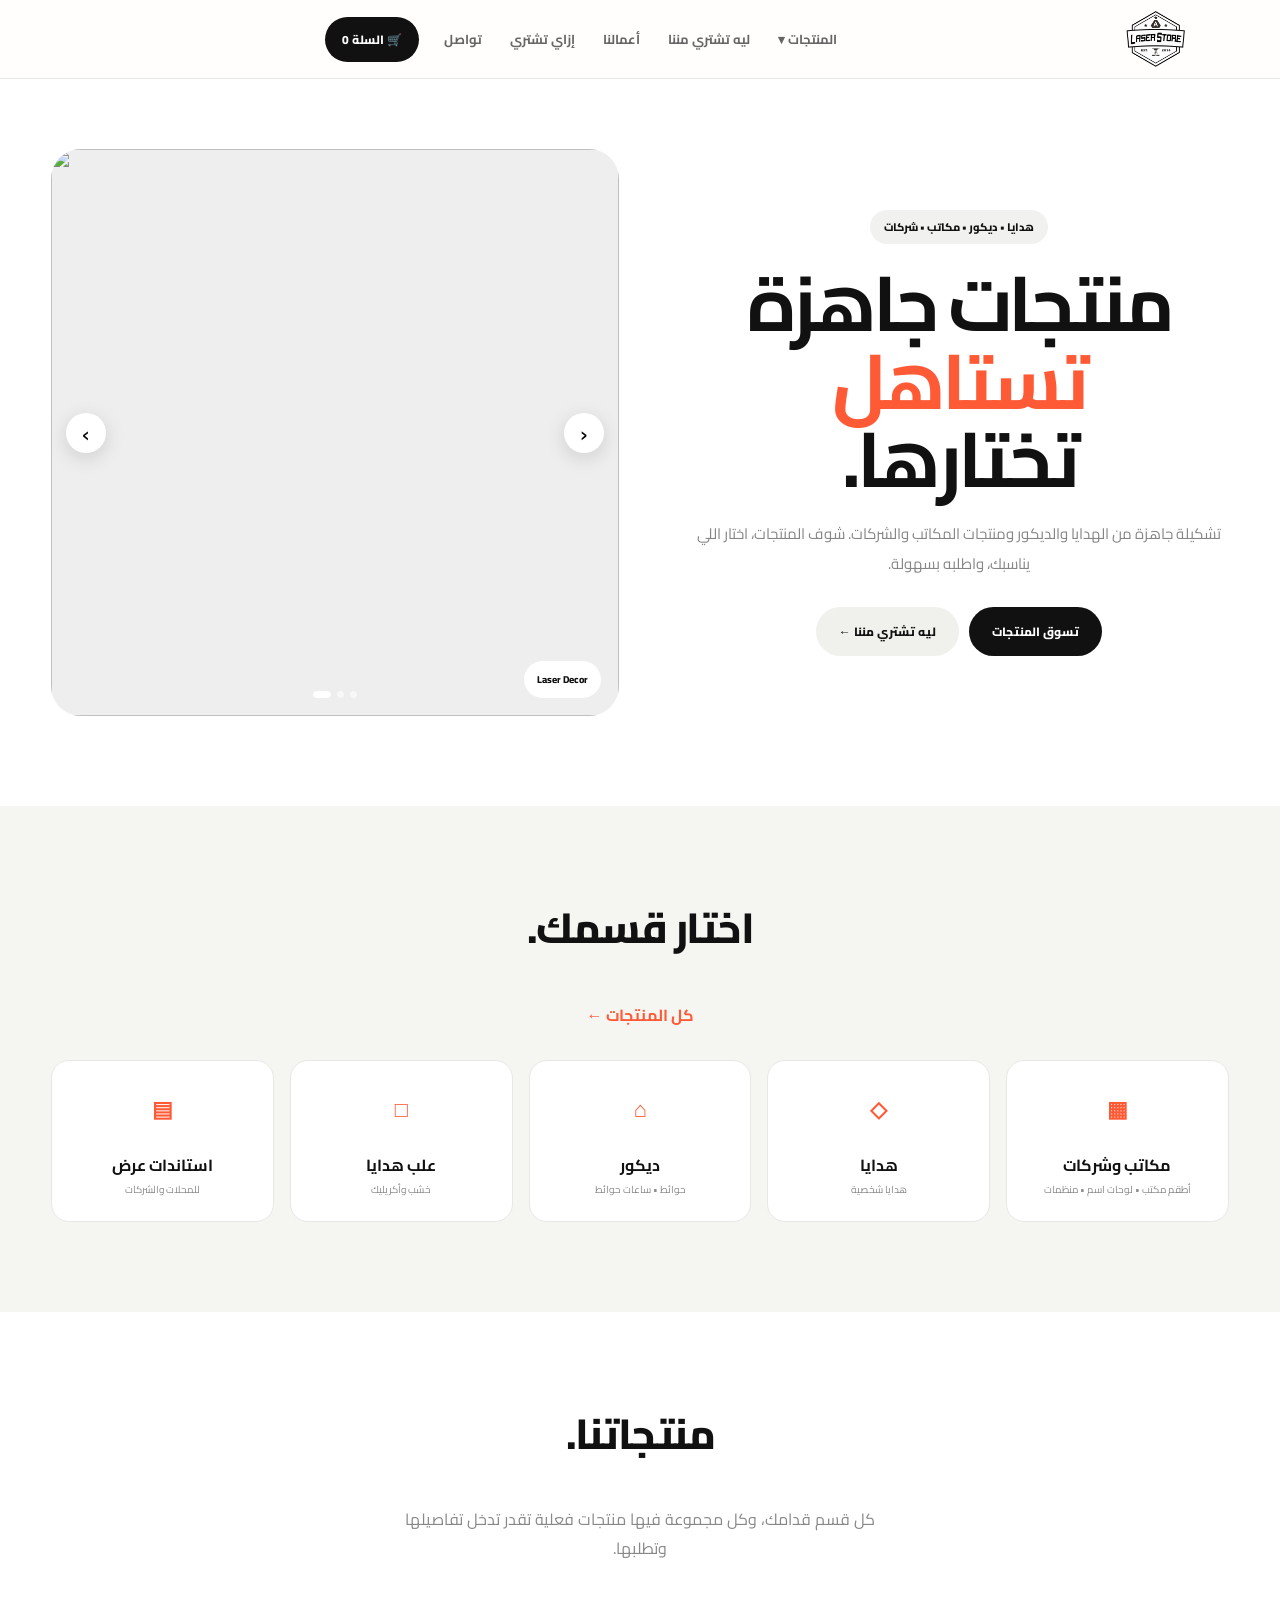
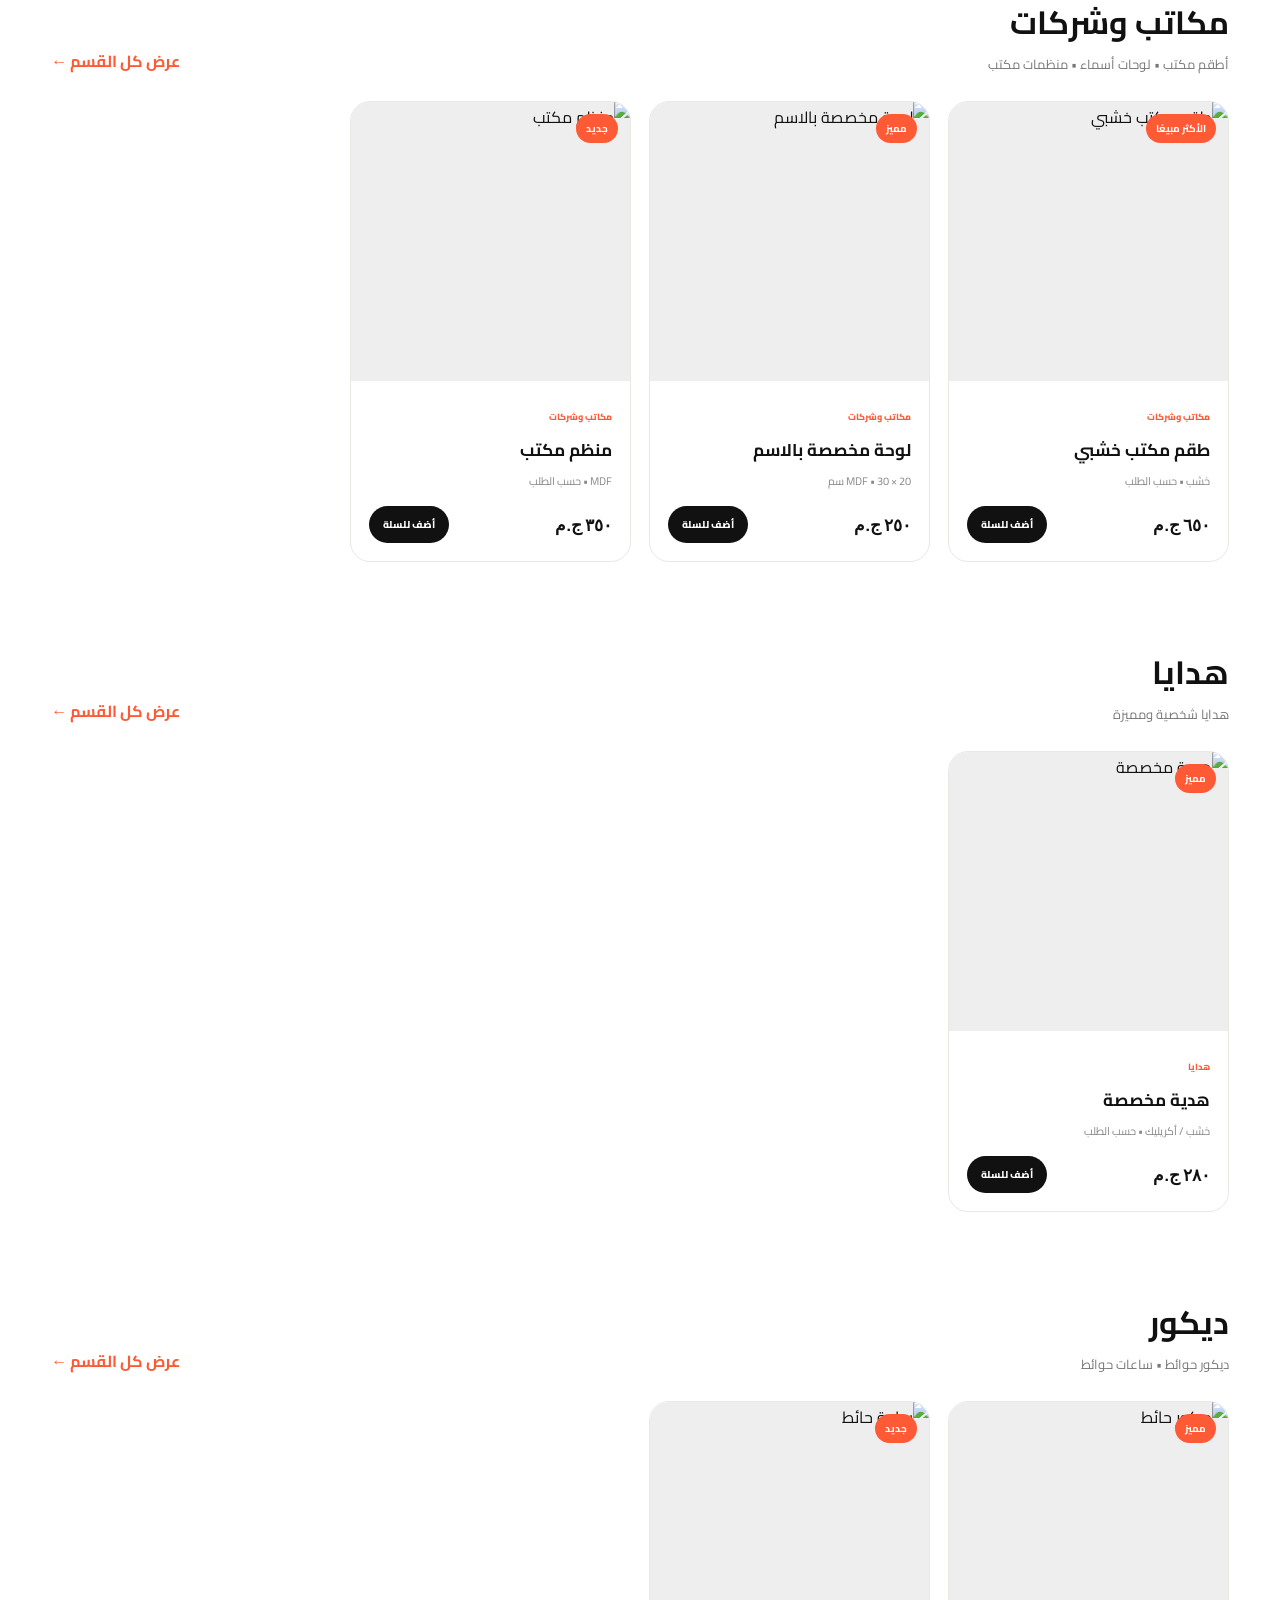
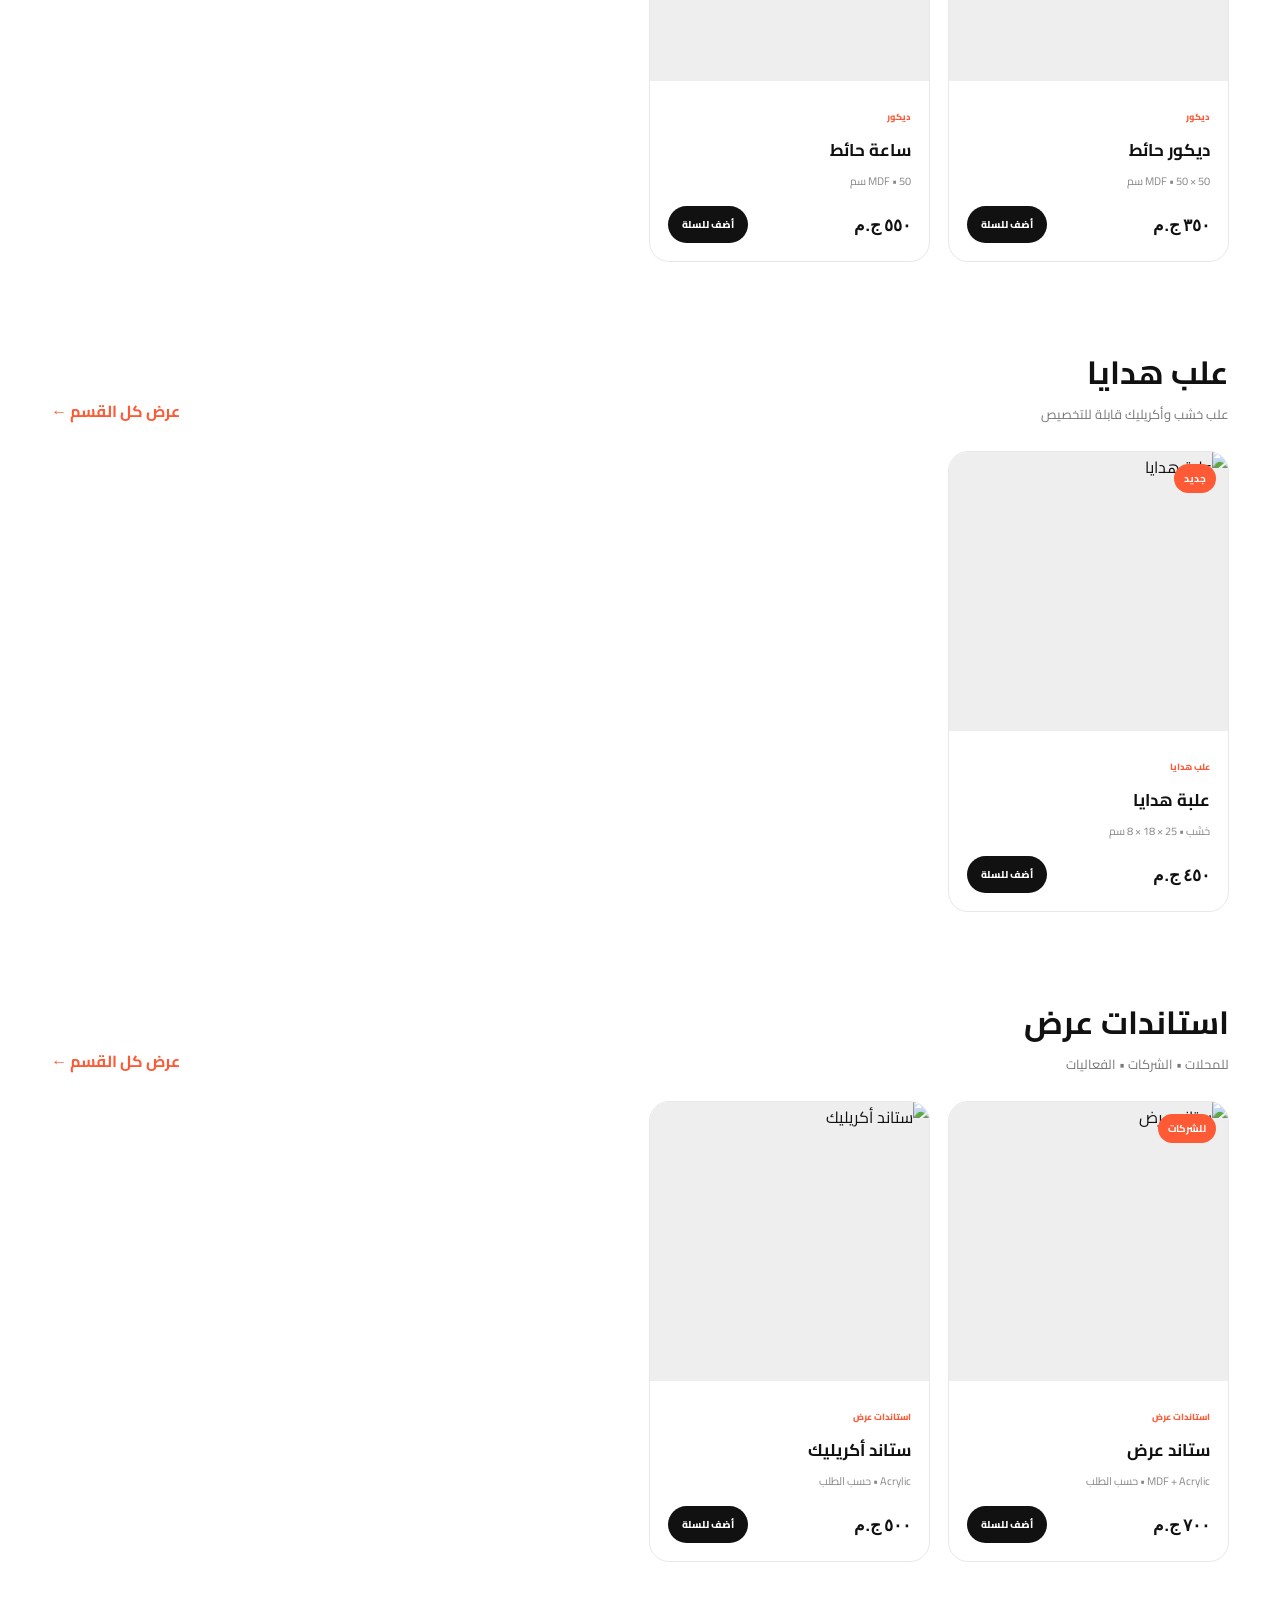
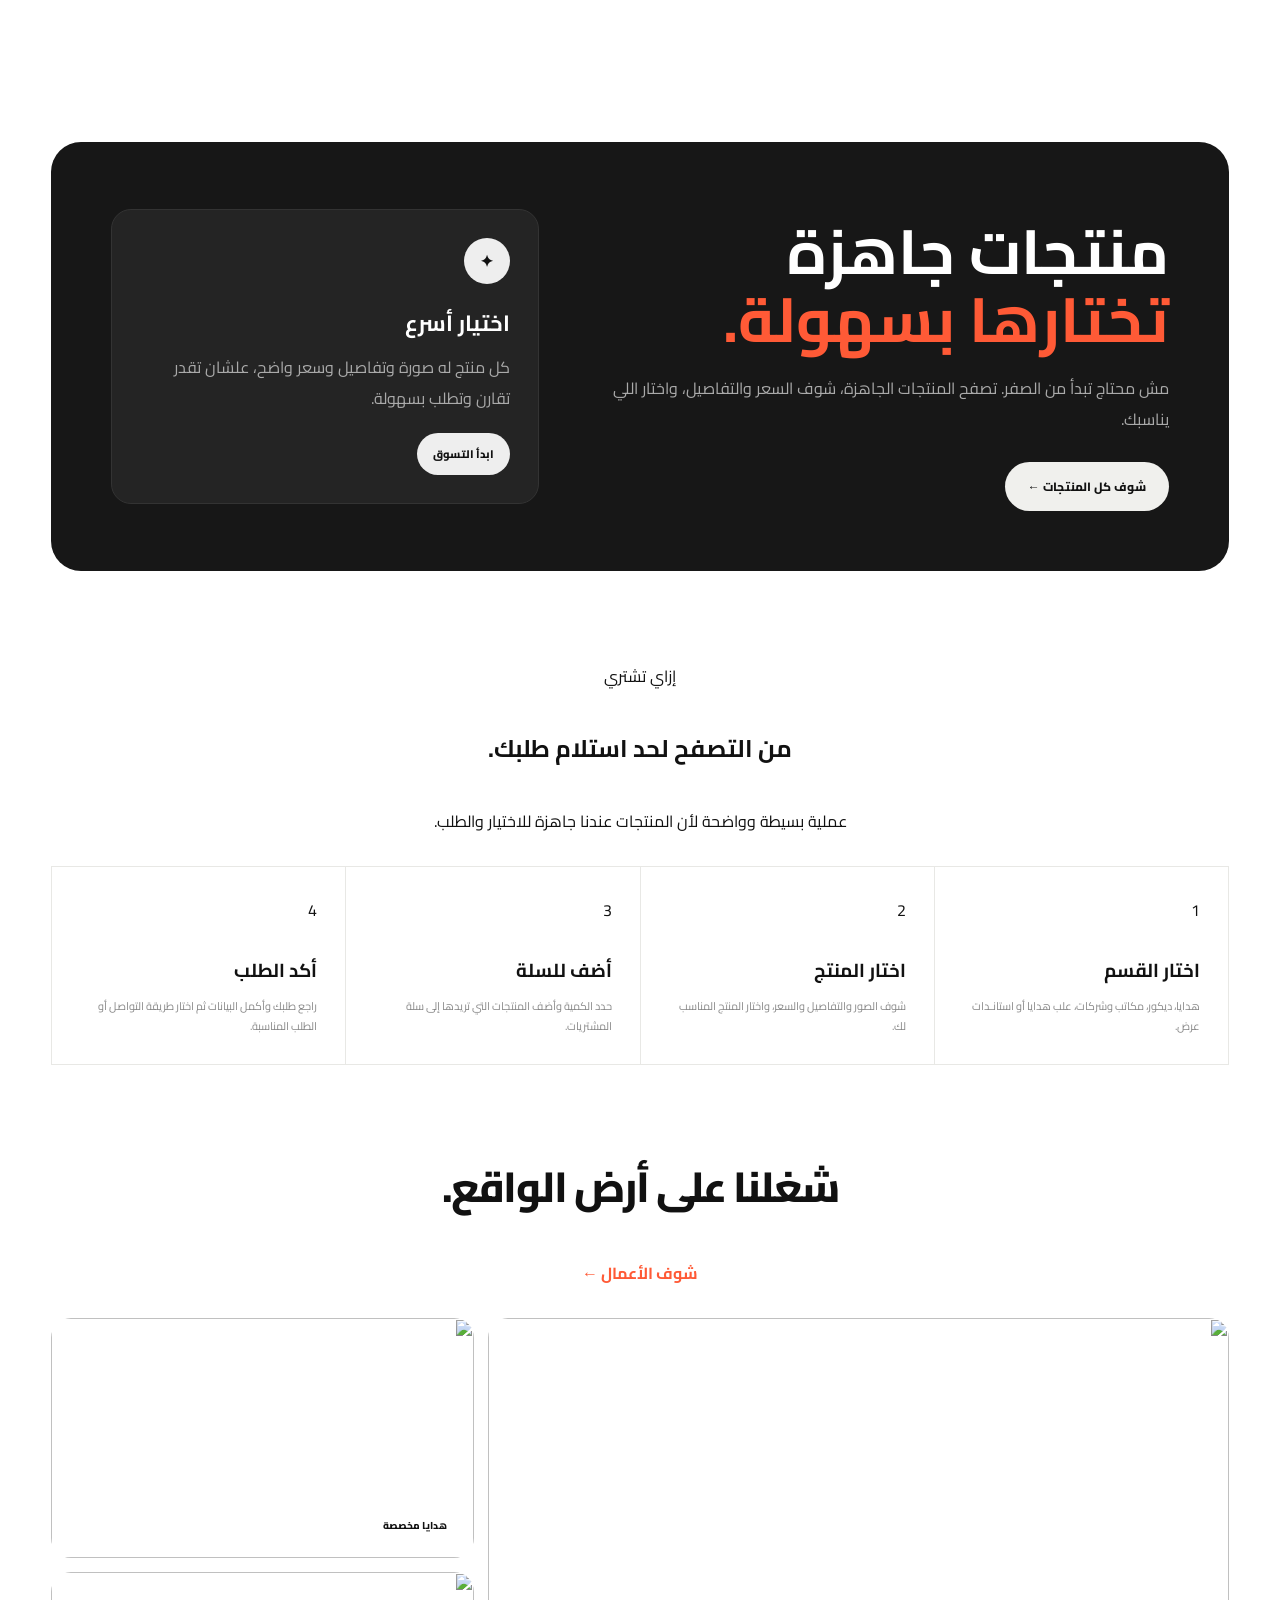
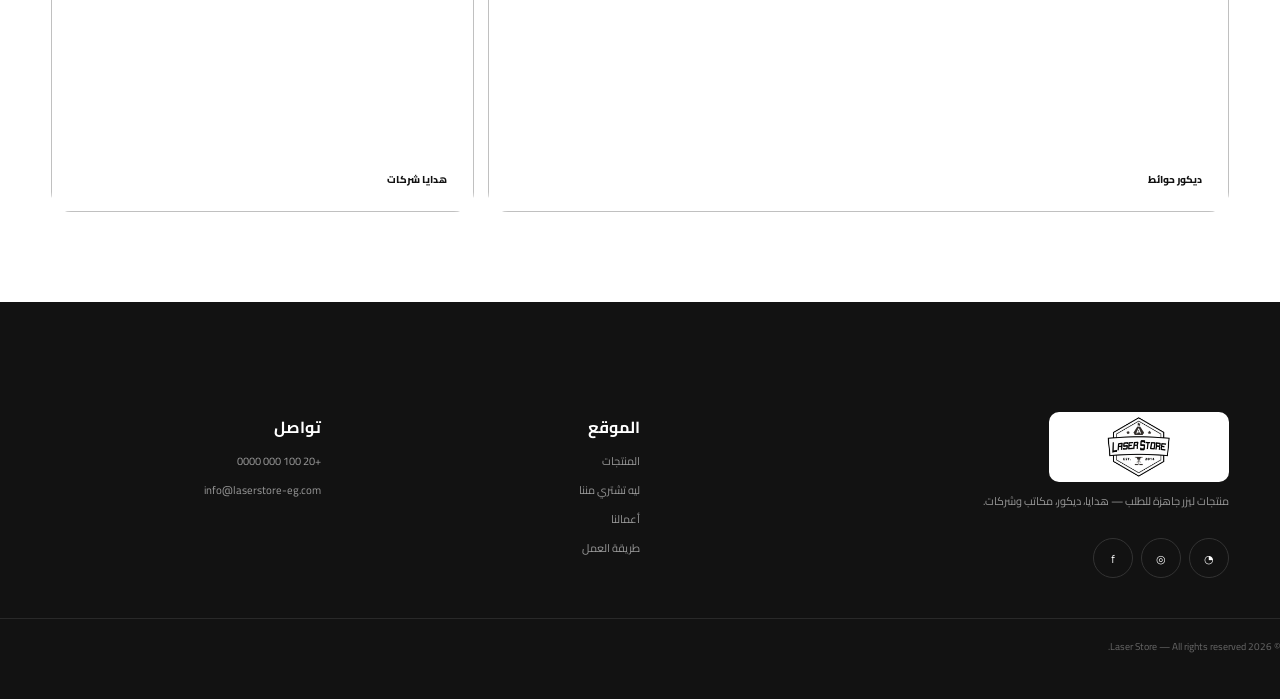
==== commit 489d17d8: "Add files via upload" ====
--- a/index.html
+++ b/index.html
@@ -1,17 +1,17 @@
-<!doctype html><html lang="ar" dir="rtl"><head><meta charset="utf-8"><meta name="viewport" content="width=device-width,initial-scale=1"><title>Laser Store — نصنع فكرتك بالليزر</title><link rel="preconnect" href="https://fonts.googleapis.com"><link rel="preconnect" href="https://fonts.gstatic.com" crossorigin><link href="https://fonts.googleapis.com/css2?family=Cairo:wght@400;500;600;700;800&family=Manrope:wght@600;700;800&display=swap" rel="stylesheet"><link rel="stylesheet" href="css/style.css"></head><body><header class="header"><div class="container nav"><a href="index.html"><img class="web-logo" src="assets/logo-web.png"></a><nav class="menu"><div class="has-mega"><a href="products.html">المنتجات ▾</a><div class="mega-menu"><div class="container mega-inner">
+<!doctype html><html lang="ar" dir="rtl"><head><meta charset="utf-8"><meta name="viewport" content="width=device-width,initial-scale=1"><title>LASER.STORE — منتجات جاهزة لكل مناسبة</title><link rel="preconnect" href="https://fonts.googleapis.com"><link rel="preconnect" href="https://fonts.gstatic.com" crossorigin><link href="https://fonts.googleapis.com/css2?family=Cairo:wght@400;500;600;700;800&family=Manrope:wght@600;700;800&display=swap" rel="stylesheet"><link rel="stylesheet" href="css/style.css"></head><body><header class="header"><div class="container nav"><a href="index.html"><img class="web-logo" src="assets/logo-web.png"></a><nav class="menu"><div class="has-mega"><a href="products.html">المنتجات ▾</a><div class="mega-menu"><div class="container mega-inner">
 <div class="mega-col"><h4>مكاتب وشركات</h4><a href="products.html?category=office&sub=desk">أطقم مكتب</a><a href="products.html?category=office&sub=name">لوحات مخصصة بالاسم</a><a href="products.html?category=office&sub=organizer">منظمات مكتب</a></div>
 <div class="mega-col"><h4>هدايا</h4><a href="products.html?category=gifts">هدايا شخصية</a></div>
 <div class="mega-col"><h4>ديكور</h4><a href="products.html?category=decor&sub=wall">ديكور حوائط</a><a href="products.html?category=decor&sub=clock">ساعات حوائط</a></div>
 <div class="mega-col"><h4>علب هدايا</h4><a href="products.html?category=boxes">كل علب الهدايا</a></div>
 <div class="mega-col"><h4>استاندات عرض</h4><a href="products.html?category=stands&sub=display">استاندات عرض</a><a href="products.html?category=stands&sub=acrylic">استاندات أكريليك</a></div>
-</div></div></div><a href="custom.html">فكرتك</a><a href="work.html">أعمالنا</a><a href="#process">إزاي بنشتغل</a><a href="contact.html">تواصل</a></nav><a class="cart-btn" href="cart.html">🛒 السلة <span id="cartCount">0</span></a></div></header>
-<section class="hero"><div class="container hero-grid"><div class="hero-media"><div class="hero-slider"><div class="slide active"><img src="https://images.unsplash.com/photo-1513519245088-0e12902e5a38?auto=format&fit=crop&w=1400&q=85"><span>Laser Decor</span></div><div class="slide"><img src="https://images.unsplash.com/photo-1602173574767-37ac01994b2a?auto=format&fit=crop&w=1400&q=85"><span>Custom Gifts</span></div><div class="slide"><img src="https://images.unsplash.com/photo-1598301257982-0cf014dabbcd?auto=format&fit=crop&w=1400&q=85"><span>Office Collection</span></div><button class="slider-btn slider-prev" onclick="moveSlide(-1)">‹</button><button class="slider-btn slider-next" onclick="moveSlide(1)">›</button><div class="slider-dots"><button class="dot active" onclick="goSlide(0)"></button><button class="dot" onclick="goSlide(1)"></button><button class="dot" onclick="goSlide(2)"></button></div></div></div><div class="hero-copy"><span class="eyebrow">قطع • نقش • تصميم</span><h1>بنصنع<br><span>فكرتك</span><br>بالليزر.</h1><p class="hero-text">منتجات جاهزة أو تصميم من الصفر. ابعت فكرتك، لوجوك أو حتى صورة، وإحنا نحولها لقطعة حقيقية.</p><div class="buttons"><a class="btn primary" href="products.html">تسوق المنتجات</a><a class="btn light" href="custom.html">ابعت فكرتك ←</a></div></div></div></section>
-<section id="products" class="section soft"><div class="container"><div class="section-head"><div><small>SHOP BY CATEGORY</small><h2 class="section-title">اختار قسمك.</h2></div><a href="products.html">كل المنتجات ←</a></div><div class="category-cards"><a href="products.html?category=office"><b>▦</b><strong>مكاتب وشركات</strong><small>أطقم مكتب • لوحات اسم • منظمات</small></a><a href="products.html?category=gifts"><b>◇</b><strong>هدايا</strong><small>هدايا شخصية</small></a><a href="products.html?category=decor"><b>⌂</b><strong>ديكور</strong><small>حوائط • ساعات حوائط</small></a><a href="products.html?category=boxes"><b>□</b><strong>علب هدايا</strong><small>خشب وأكريليك</small></a><a href="products.html?category=stands"><b>▤</b><strong>استاندات عرض</strong><small>للمحلات والشركات</small></a></div></div></section>
+</div></div></div><a href="custom.html">ليه تشتري مننا</a><a href="work.html">أعمالنا</a><a href="#process">إزاي تشتري</a><a href="contact.html">تواصل</a></nav><a class="cart-btn" href="cart.html">🛒 السلة <span id="cartCount">0</span></a></div></header>
+<section class="hero"><div class="container hero-grid"><div class="hero-media"><div class="hero-slider"><div class="slide active"><img src="https://images.unsplash.com/photo-1513519245088-0e12902e5a38?auto=format&fit=crop&w=1400&q=85"><span>Laser Decor</span></div><div class="slide"><img src="https://images.unsplash.com/photo-1602173574767-37ac01994b2a?auto=format&fit=crop&w=1400&q=85"><span>Ready Gifts</span></div><div class="slide"><img src="https://images.unsplash.com/photo-1598301257982-0cf014dabbcd?auto=format&fit=crop&w=1400&q=85"><span>Office & Corporate</span></div><button class="slider-btn slider-prev" onclick="moveSlide(-1)">‹</button><button class="slider-btn slider-next" onclick="moveSlide(1)">›</button><div class="slider-dots"><button class="dot active" onclick="goSlide(0)"></button><button class="dot" onclick="goSlide(1)"></button><button class="dot" onclick="goSlide(2)"></button></div></div></div><div class="hero-copy"><span class="eyebrow">هدايا • ديكور • مكاتب • شركات</span><h1>منتجات جاهزة<br><span>تستاهل</span><br>تختارها.</h1><p class="hero-text">تشكيلة جاهزة من الهدايا والديكور ومنتجات المكاتب والشركات. شوف المنتجات، اختار اللي يناسبك، واطلبه بسهولة.</p><div class="buttons"><a class="btn primary" href="products.html">تسوق المنتجات</a><a class="btn light" href="custom.html">ليه تشتري مننا ←</a></div></div></div></section>
+<section id="products" class="section soft"><div class="container"><div class="section-head"><div><small></small><h2 class="section-title">اختار قسمك.</h2></div><a href="products.html">كل المنتجات ←</a></div><div class="category-cards"><a href="products.html?category=office"><b>▦</b><strong>مكاتب وشركات</strong><small>أطقم مكتب • لوحات اسم • منظمات</small></a><a href="products.html?category=gifts"><b>◇</b><strong>هدايا</strong><small>هدايا شخصية</small></a><a href="products.html?category=decor"><b>⌂</b><strong>ديكور</strong><small>حوائط • ساعات حوائط</small></a><a href="products.html?category=boxes"><b>□</b><strong>علب هدايا</strong><small>خشب وأكريليك</small></a><a href="products.html?category=stands"><b>▤</b><strong>استاندات عرض</strong><small>للمحلات والشركات</small></a></div></div></section>
 <section class="section"><div class="container"><div class="section-head"><h2 class="section-title">منتجاتنا.</h2><p class="section-desc">كل قسم قدامك، وكل مجموعة فيها منتجات فعلية تقدر تدخل تفاصيلها وتطلبها.</p></div><div class="category-sections" id="homeCategories"></div></div></section>
-<section id="custom" class="idea"><div class="container idea-box"><div><small>CUSTOM ORDER</small><h2>عندك فكرة؟<br><span>خلينا ننفذها.</span></h2><p>مش لازم يكون عندك تصميم جاهز. ابعت صورة، رسم، لوجو أو مجرد وصف للفكرة.</p><a class="btn light" href="custom.html">ابدأ طلب مخصص ←</a></div><div class="idea-card"><b>✦</b><h3>تصميم من الصفر</h3><p>مقاس، خامة، نقش وتشطيب حسب احتياجك.</p><a class="wa-order" href="https://wa.me/201000000000">تواصل عبر WhatsApp</a></div></div></section>
-<section id="process" class="section soft"><div class="container"><small>HOW IT WORKS</small><h2 class="section-title">من الفكرة للمنتج.</h2><div class="process"><div><b>01</b><h3>ابعت فكرتك</h3><p>صورة، رسم، لوجو أو وصف.</p></div><div><b>02</b><h3>نجهز التصميم</h3><p>المقاس والخامة والسعر.</p></div><div><b>03</b><h3>نقص وننقش</h3><p>تنفيذ دقيق وتشطيب.</p></div><div><b>04</b><h3>تستلم طلبك</h3><p>استلام أو توصيل.</p></div></div></div></section>
+<section id="custom" class="idea"><div class="container idea-box"><div><small></small><h2>منتجات جاهزة<br><span>تختارها بسهولة.</span></h2><p>مش محتاج تبدأ من الصفر. تصفح المنتجات الجاهزة، شوف السعر والتفاصيل، واختار اللي يناسبك.</p><a class="btn light" href="products.html">شوف كل المنتجات ←</a></div><div class="idea-card"><b>✦</b><h3>اختيار أسرع</h3><p>كل منتج له صورة وتفاصيل وسعر واضح، علشان تقدر تقارن وتطلب بسهولة.</p><a class="wa-order" href="products.html">ابدأ التسوق</a></div></div></section>
+<section id="process" class="section-char grain"><div class="container"><div class="section-head"><div class="kicker">إزاي تشتري</div><h2>من التصفح لحد استلام طلبك.</h2><p>عملية بسيطة وواضحة لأن المنتجات عندنا جاهزة للاختيار والطلب.</p></div><div class="process"><div class="process-step fade-up"><div class="burn">1</div><h3>اختار القسم</h3><p>هدايا، ديكور، مكاتب وشركات، علب هدايا أو استانـدات عرض.</p></div><div class="process-step fade-up"><div class="burn">2</div><h3>اختار المنتج</h3><p>شوف الصور والتفاصيل والسعر، واختار المنتج المناسب لك.</p></div><div class="process-step fade-up"><div class="burn">3</div><h3>أضف للسلة</h3><p>حدد الكمية وأضف المنتجات التي تريدها إلى سلة المشتريات.</p></div><div class="process-step fade-up"><div class="burn">4</div><h3>أكد الطلب</h3><p>راجع طلبك وأكمل البيانات ثم اختار طريقة التواصل أو الطلب المناسبة.</p></div></div></div></section>
 <section class="section"><div class="container"><div class="section-head"><h2 class="section-title">شغلنا على أرض الواقع.</h2><a href="work.html">شوف الأعمال ←</a></div><div class="work-grid"><a><img src="https://images.unsplash.com/photo-1513519245088-0e12902e5a38?auto=format&fit=crop&w=1200&q=85"><span>ديكور حوائط</span></a><a><img src="https://images.unsplash.com/photo-1602173574767-37ac01994b2a?auto=format&fit=crop&w=900&q=85"><span>هدايا مخصصة</span></a><a><img src="https://images.unsplash.com/photo-1556742049-0cfed4f6a45d?auto=format&fit=crop&w=900&q=85"><span>هدايا شركات</span></a></div></div></section>
-<footer><div class="container footer-grid"><div><img class="footer-logo" src="assets/logo-full.png"><p>بنصنع فكرتك بالليزر. قطع، نقش وتصميم حسب الطلب.</p><div class="social"><a href="https://wa.me/201000000000">◔</a><a href="https://instagram.com/">◎</a><a href="https://facebook.com/">f</a></div></div><div><h4>الموقع</h4><a href="products.html">المنتجات</a><a href="custom.html">فكرتك</a><a href="work.html">أعمالنا</a><a href="#process">طريقة العمل</a></div><div><h4>تواصل</h4><span>+20 100 000 0000</span><span>info@laserstore-eg.com</span></div></div><div class="copyright">© 2026 Laser Store — All rights reserved.</div></footer><script src="js/products.js"></script><script src="js/main.js"></script><script>
+<footer><div class="container footer-grid"><div><img class="footer-logo" src="assets/logo-full.png"><p>منتجات ليزر جاهزة للطلب — هدايا، ديكور، مكاتب وشركات.</p><div class="social"><a href="https://wa.me/201000000000">◔</a><a href="https://instagram.com/">◎</a><a href="https://facebook.com/">f</a></div></div><div><h4>الموقع</h4><a href="products.html">المنتجات</a><a href="custom.html">ليه تشتري مننا</a><a href="work.html">أعمالنا</a><a href="#process">طريقة العمل</a></div><div><h4>تواصل</h4><span>+20 100 000 0000</span><span>info@laserstore-eg.com</span></div></div><div class="copyright">© 2026 Laser Store — All rights reserved.</div></footer><script src="js/products.js"></script><script src="js/main.js"></script><script>
 document.addEventListener('DOMContentLoaded',()=>{
  const groups=[
   ['office','مكاتب وشركات','أطقم مكتب • لوحات أسماء • منظمات مكتب'],
--- a/css/style.css
+++ b/css/style.css
@@ -109,3 +109,57 @@
 *{box-sizing:border-box}body{font-family:Cairo,sans-serif;color:#111;background:#fff}a{text-decoration:none;color:inherit}.container{width:min(1240px,92%);margin:auto}.header{position:sticky;top:0;z-index:100;background:#fffefcf2;backdrop-filter:blur(12px);border-bottom:1px solid var(--line)}.nav{height:78px;display:grid;grid-template-columns:1fr auto 1fr;align-items:center}.web-logo{width:145px;height:58px;object-fit:contain}.menu{display:flex;gap:28px;font-size:13px;font-weight:700;color:#666}.menu a:hover,.menu a.active{color:#111}.cart-btn{justify-self:start;background:#111;color:#fff;padding:11px 17px;border-radius:50px;font-size:12px;font-weight:800}.hero{padding:70px 0 90px}.hero-grid{display:grid;grid-template-columns:1.05fr 1fr;direction:ltr;gap:70px;align-items:center}.hero-copy{direction:rtl;text-align:right}.hero-media{direction:ltr}.eyebrow{display:inline-block;background:#f1f1ef;padding:7px 14px;border-radius:50px;font-size:11px;font-weight:800}.hero h1{font-size:clamp(52px,6vw,84px);line-height:1.02;letter-spacing:-4px;margin:20px 0}.hero h1 span,.idea-box span{color:var(--orange)}.hero-text{max-width:560px;color:#858585;line-height:2;font-size:15px}.buttons{display:flex;gap:10px;margin-top:25px}.btn{display:inline-flex;align-items:center;justify-content:center;padding:13px 23px;border-radius:50px;font-size:12px;font-weight:800;border:0}.primary{background:#111;color:#fff}.light{background:#f0f0ed;color:#111}.hero-slider{position:relative;aspect-ratio:1/1;border-radius:30px;overflow:hidden;background:#eee}.slide{position:absolute;inset:0;opacity:0;transition:.5s}.slide.active{opacity:1}.slide img{width:100%;height:100%;object-fit:cover}.slide>span{position:absolute;bottom:18px;right:18px;background:#fff;padding:9px 13px;border-radius:50px;font-size:10px;font-weight:800}.slider-btn{position:absolute;top:50%;transform:translateY(-50%);width:40px;height:40px;border-radius:50%;background:#fff;font-size:25px;z-index:2}.slider-prev{left:15px}.slider-next{right:15px}.slider-dots{position:absolute;bottom:18px;left:50%;transform:translateX(-50%);display:flex;gap:6px;z-index:3}.dot{width:7px;height:7px;border-radius:50%;background:#fff;opacity:.6}.dot.active{width:18px;border-radius:8px;opacity:1}.section{padding:90px 0}.soft{background:var(--soft)}.section-head{display:flex;justify-content:space-between;align-items:end;margin-bottom:30px}.section-title{font-size:42px;line-height:1.15;letter-spacing:-1.5px;margin:8px 0 12px;font-weight:800}.section-desc{color:#888;line-height:1.8}.category-cards{display:grid;grid-template-columns:repeat(5,1fr);gap:12px}.category-cards a{background:#fff;border:1px solid var(--line);border-radius:18px;padding:22px;min-height:145px;display:flex;flex-direction:column;justify-content:space-between;transition:.25s}.category-cards a:hover{transform:translateY(-4px);box-shadow:0 15px 35px #0000000d}.category-cards b{font:700 26px Manrope;color:var(--orange)}.category-cards strong{font-size:16px}.category-cards small{font-size:10px;color:#888}.products{display:grid;grid-template-columns:repeat(3,1fr);gap:18px}.product-card{border:1px solid var(--line);border-radius:20px;overflow:hidden;background:#fff;transition:.25s}.product-card:hover{transform:translateY(-5px);box-shadow:0 20px 45px #0000000d}.product-image{display:block;aspect-ratio:1;position:relative;overflow:hidden;background:#eee}.product-image img{width:100%;height:100%;object-fit:cover;transition:.4s}.product-card:hover img{transform:scale(1.04)}.badge{position:absolute;top:14px;right:14px;z-index:2;background:#fff;border-radius:50px;padding:7px 11px;font-size:9px}.view{position:absolute;bottom:12px;left:12px;background:#fff;border-radius:50px;padding:7px 11px;font-size:9px;font-weight:800}.product-info{padding:18px}.product-info small{color:var(--orange);font-size:9px;font-weight:800}.product-info h3{font-size:17px;margin:5px 0}.product-info p{font-size:11px;color:#888}.product-bottom{display:flex;align-items:center;justify-content:space-between;margin-top:15px}.product-bottom strong{font:800 17px Manrope}.add-btn{background:#111;color:#fff;border:0;border-radius:50px;padding:9px 14px;font-size:10px;font-weight:800}.idea{padding:90px 0}.idea-box{background:#171717;color:#fff;border-radius:30px;padding:60px;display:grid;grid-template-columns:1fr .75fr;gap:60px;align-items:center}.idea-box h2{font-size:clamp(40px,5vw,62px);line-height:1.1;margin:15px 0}.idea-box p{color:#aaa;line-height:1.9}.idea-card{background:#242424;border:1px solid #333;border-radius:20px;padding:28px}.idea-card>b{display:flex;width:46px;height:46px;border-radius:50%;background:#eee;color:#111;align-items:center;justify-content:center}.idea-card h3{font-size:22px;margin-top:18px}.idea-card p{margin:8px 0 20px}.wa-order{display:inline-flex;background:#eee;color:#111;padding:11px 16px;border-radius:50px;font-size:11px;font-weight:800}.process{display:grid;grid-template-columns:repeat(4,1fr);gap:1px;background:var(--line);margin-top:30px}.process>div{background:#fff;padding:28px;min-height:190px}.process b{color:var(--orange);font-family:Manrope}.process h3{margin:28px 0 8px}.process p{font-size:11px;color:#888}.work-grid{display:grid;grid-template-columns:1.4fr .8fr;grid-template-rows:240px 240px;gap:14px}.work-grid a{position:relative;overflow:hidden;border-radius:20px}.work-grid a:first-child{grid-row:span 2}.work-grid img{width:100%;height:100%;object-fit:cover;transition:.4s}.work-grid a:hover img{transform:scale(1.05);filter:brightness(.72)}.work-grid span{position:absolute;right:15px;bottom:15px;background:#fff;border-radius:50px;padding:8px 12px;font-size:10px;font-weight:800}.footer-grid{display:grid;grid-template-columns:2fr 1fr 1fr;gap:50px;padding:55px 0 40px}.footer-logo{width:180px;height:70px;object-fit:contain}.footer-grid p,.footer-grid span,.footer-grid a{display:block;color:#999;font-size:11px;margin-top:9px}.social{display:flex;gap:8px;margin-top:18px}.social a{width:40px;height:40px;border:1px solid #333;border-radius:50%;display:flex;align-items:center;justify-content:center;font-family:Manrope;color:#fff}footer{background:#121212;color:#fff}.copyright{border-top:1px solid #292929;padding:18px 0;color:#666;font-size:10px}.toolbar{display:flex;gap:10px;margin-bottom:20px}.toolbar input,.toolbar select{border:1px solid var(--line);background:#fff;border-radius:50px;padding:12px 17px;outline:0}.toolbar input{flex:1}.toolbar select{min-width:200px}.categories,.subcategories{display:flex;gap:8px;flex-wrap:wrap;margin-bottom:12px}.category,.subcategory{border:1px solid var(--line);background:#fff;border-radius:50px;padding:9px 16px;font-size:10px;font-weight:800}.category.active{background:#111;color:#fff}.subcategory.active{background:#ffe9e3;border-color:#ffb6a6}.empty{text-align:center;padding:70px;color:#888}.breadcrumbs{font-size:11px;color:#888;margin-bottom:25px}.detail{display:grid;grid-template-columns:1fr 1fr;direction:ltr;gap:70px;align-items:start}.detail-image,.detail-copy{direction:rtl}.detail-image{aspect-ratio:1;border-radius:25px;overflow:hidden;background:#eee}.detail-image img{width:100%;height:100%;object-fit:cover}.detail-copy h1{font-size:46px;line-height:1.15;margin:10px 0}.detail-copy>small{color:var(--orange);font-weight:800}.stars{letter-spacing:3px;font-size:12px}.detail-price{display:block;font:800 25px Manrope;margin:25px 0 15px}.detail-copy>p{color:#777;line-height:2}.specs{display:grid;grid-template-columns:repeat(3,1fr);gap:8px;margin:25px 0}.specs span{background:var(--soft);padding:12px;border-radius:12px;font-size:9px;color:#999}.specs b{display:block;color:#111;font-size:11px;margin-top:5px}.purchase{display:flex;gap:10px;align-items:center}.qty{display:flex;align-items:center;justify-content:center;border:1px solid var(--line);border-radius:50px;overflow:hidden;height:46px}.qty button{width:42px;height:100%;background:#fff;font-size:21px}.qty b{min-width:38px;text-align:center;font-family:Manrope}.purchase .primary{flex:1}.cart-page,.checkout{display:grid;grid-template-columns:1fr 350px;gap:25px}.cart-item{display:flex;align-items:center;gap:15px;border-bottom:1px solid var(--line);padding:15px 0}.cart-item img{width:95px;height:95px;object-fit:cover;border-radius:14px}.cart-item-info{flex:1}.cart-item-info small,.cart-item-info b{display:block}.cart-item-info small{color:#888;margin:5px 0}.remove{background:none;color:#b44;font-size:20px}.cart-summary{border:1px solid var(--line);border-radius:20px;padding:22px;height:max-content;position:sticky;top:100px}.total{display:flex;justify-content:space-between;border-top:1px solid var(--line);border-bottom:1px solid var(--line);padding:18px 0;margin:15px 0}.full{width:100%;margin-top:8px}.checkout form{border:1px solid var(--line);border-radius:20px;padding:28px}.checkout label{display:block;font-size:11px;font-weight:800;margin-top:15px}.checkout input,.checkout textarea,.idea-form input,.idea-form textarea{display:block;width:100%;margin-top:6px;border:1px solid var(--line);border-radius:11px;padding:12px;outline:0}.checkout textarea,.idea-form textarea{min-height:110px;resize:vertical}.note{background:var(--soft);border-radius:14px;padding:15px;margin:18px 0;font-size:11px}.note p{color:#777;line-height:1.8;margin-top:5px}.portfolio{display:grid;grid-template-columns:1.2fr .8fr .8fr;grid-auto-rows:260px;gap:15px;margin-top:30px}.portfolio figure{position:relative;overflow:hidden;border-radius:20px}.portfolio figure:first-child{grid-row:span 2}.portfolio img{width:100%;height:100%;object-fit:cover;transition:.4s}.portfolio figure:hover img{transform:scale(1.05);filter:brightness(.7)}.portfolio figcaption{position:absolute;right:15px;bottom:15px;background:#fff;padding:8px 13px;border-radius:50px;font-size:10px;font-weight:800}.contact-grid{display:grid;grid-template-columns:repeat(4,1fr);gap:15px;margin-top:35px}.contact-grid a{border:1px solid var(--line);border-radius:20px;padding:25px}.contact-grid b{display:flex;width:48px;height:48px;background:var(--soft);border-radius:50%;align-items:center;justify-content:center;font:700 20px Manrope;margin-bottom:22px}.contact-grid p{font-size:11px;color:#888}.toast{position:fixed;bottom:25px;right:50%;transform:translateX(50%);background:#111;color:#fff;padding:12px 20px;border-radius:50px;opacity:0;transition:.25s;z-index:300;font-size:11px}.toast.show{opacity:1}
 @media(max-width:850px){.nav{grid-template-columns:1fr auto}.menu{display:none}.hero-grid,.detail,.cart-page,.checkout{grid-template-columns:1fr;gap:35px}.hero-grid{direction:rtl}.hero-media{order:1}.hero-copy{order:2}.category-cards{grid-template-columns:repeat(2,1fr)}.products{grid-template-columns:repeat(2,1fr)}.process{grid-template-columns:repeat(2,1fr)}.idea-box{grid-template-columns:1fr;padding:40px 25px}.footer-grid{grid-template-columns:1fr 1fr}.contact-grid{grid-template-columns:1fr 1fr}.portfolio{grid-template-columns:1fr 1fr}.portfolio figure:first-child{grid-column:span 2;grid-row:auto}}
 @media(max-width:520px){.hero h1{font-size:50px}.section-title{font-size:35px}.products,.category-cards,.process,.contact-grid,.portfolio{grid-template-columns:1fr}.portfolio figure:first-child{grid-column:auto}.toolbar{display:grid}.toolbar select{width:100%}.specs{grid-template-columns:1fr}.footer-grid{grid-template-columns:1fr}.web-logo{width:125px}.hero-slider{border-radius:22px}}
+
+
+/* ===== V3: CENTERED / LIVELY STORE ===== */
+.container{width:min(1280px,92%);margin-inline:auto}
+.section{text-align:center}
+.section-head{justify-content:center;text-align:center;flex-direction:column;align-items:center}
+.section-head>a{color:var(--orange);font-weight:700}
+.hero-grid{max-width:1180px;margin:auto}
+.hero-copy{text-align:center}
+.hero-text{margin:0 auto 28px}
+.buttons{justify-content:center}
+.hero-media{width:100%}
+.category-cards{display:grid;grid-template-columns:repeat(5,1fr);gap:16px;text-align:center}
+.category-cards>a{transition:.28s;position:relative;overflow:hidden}
+.category-cards>a:hover{transform:translateY(-6px);box-shadow:0 18px 40px #00000012}
+.category-cards b{display:grid;place-items:center;width:52px;height:52px;margin:0 auto 15px;border-radius:50%;background:#fff;color:var(--orange);font-size:22px}
+.products{grid-template-columns:repeat(4,1fr)!important;text-align:right}
+.product-card{transition:.28s}
+.product-card:hover{transform:translateY(-7px);box-shadow:0 20px 45px #00000012}
+.product-image .view{opacity:0;transform:translateY(8px);transition:.25s}
+.product-card:hover .product-image .view{opacity:1;transform:none}
+.product-image{position:relative}
+.badge{position:absolute;top:12px;right:12px;z-index:2;background:var(--orange);color:#fff;border-radius:30px;padding:5px 10px;font-size:10px}
+.category-sections{display:grid;gap:80px}
+.home-category{scroll-margin-top:110px}
+.home-category .category-title{display:flex;align-items:end;justify-content:space-between;gap:20px;margin-bottom:25px;text-align:right}
+.home-category .category-title h2{font-size:32px}
+.home-category .category-title p{color:var(--gray);font-size:13px}
+.home-category .category-title a{color:var(--orange);font-weight:700;white-space:nowrap}
+.mega-menu{position:absolute;top:100%;right:0;left:0;background:#fff;border-bottom:1px solid var(--line);box-shadow:0 18px 35px #0000000c;opacity:0;visibility:hidden;transform:translateY(-8px);transition:.22s;z-index:99}
+.has-mega:hover .mega-menu,.has-mega:focus-within .mega-menu{opacity:1;visibility:visible;transform:none}
+.mega-inner{display:grid;grid-template-columns:repeat(5,1fr);gap:28px;padding:28px 0;text-align:right}
+.mega-col h4{margin-bottom:12px}
+.mega-col a{display:block;color:#777;padding:5px 0;font-size:13px}
+.mega-col a:hover{color:var(--orange)}
+.menu> .has-mega{position:static}
+.quick-actions{display:flex;justify-content:center;gap:10px;margin-top:18px}
+.icon-btn{width:40px;height:40px;border-radius:50%;background:#f1f1ed;display:grid;place-items:center;transition:.2s}
+.icon-btn:hover{background:var(--orange);color:#fff;transform:translateY(-2px)}
+.toast{position:fixed;bottom:25px;left:50%;transform:translate(-50%,20px);opacity:0;pointer-events:none;background:var(--black);color:#fff;padding:12px 20px;border-radius:50px;z-index:500;transition:.25s;box-shadow:0 10px 30px #0003}
+.toast.show{opacity:1;transform:translate(-50%,0)}
+@media(max-width:1000px){
+ .products{grid-template-columns:repeat(2,1fr)!important}
+ .category-cards{grid-template-columns:repeat(3,1fr)}
+ .mega-inner{grid-template-columns:repeat(3,1fr)}
+}
+@media(max-width:600px){
+ .products{grid-template-columns:1fr!important}
+ .category-cards{grid-template-columns:1fr 1fr}
+ .mega-menu{display:none}
+ .hero-grid{direction:rtl}
+ .home-category .category-title{display:block;text-align:center}
+ .home-category .category-title h2{margin-bottom:8px}
+}
